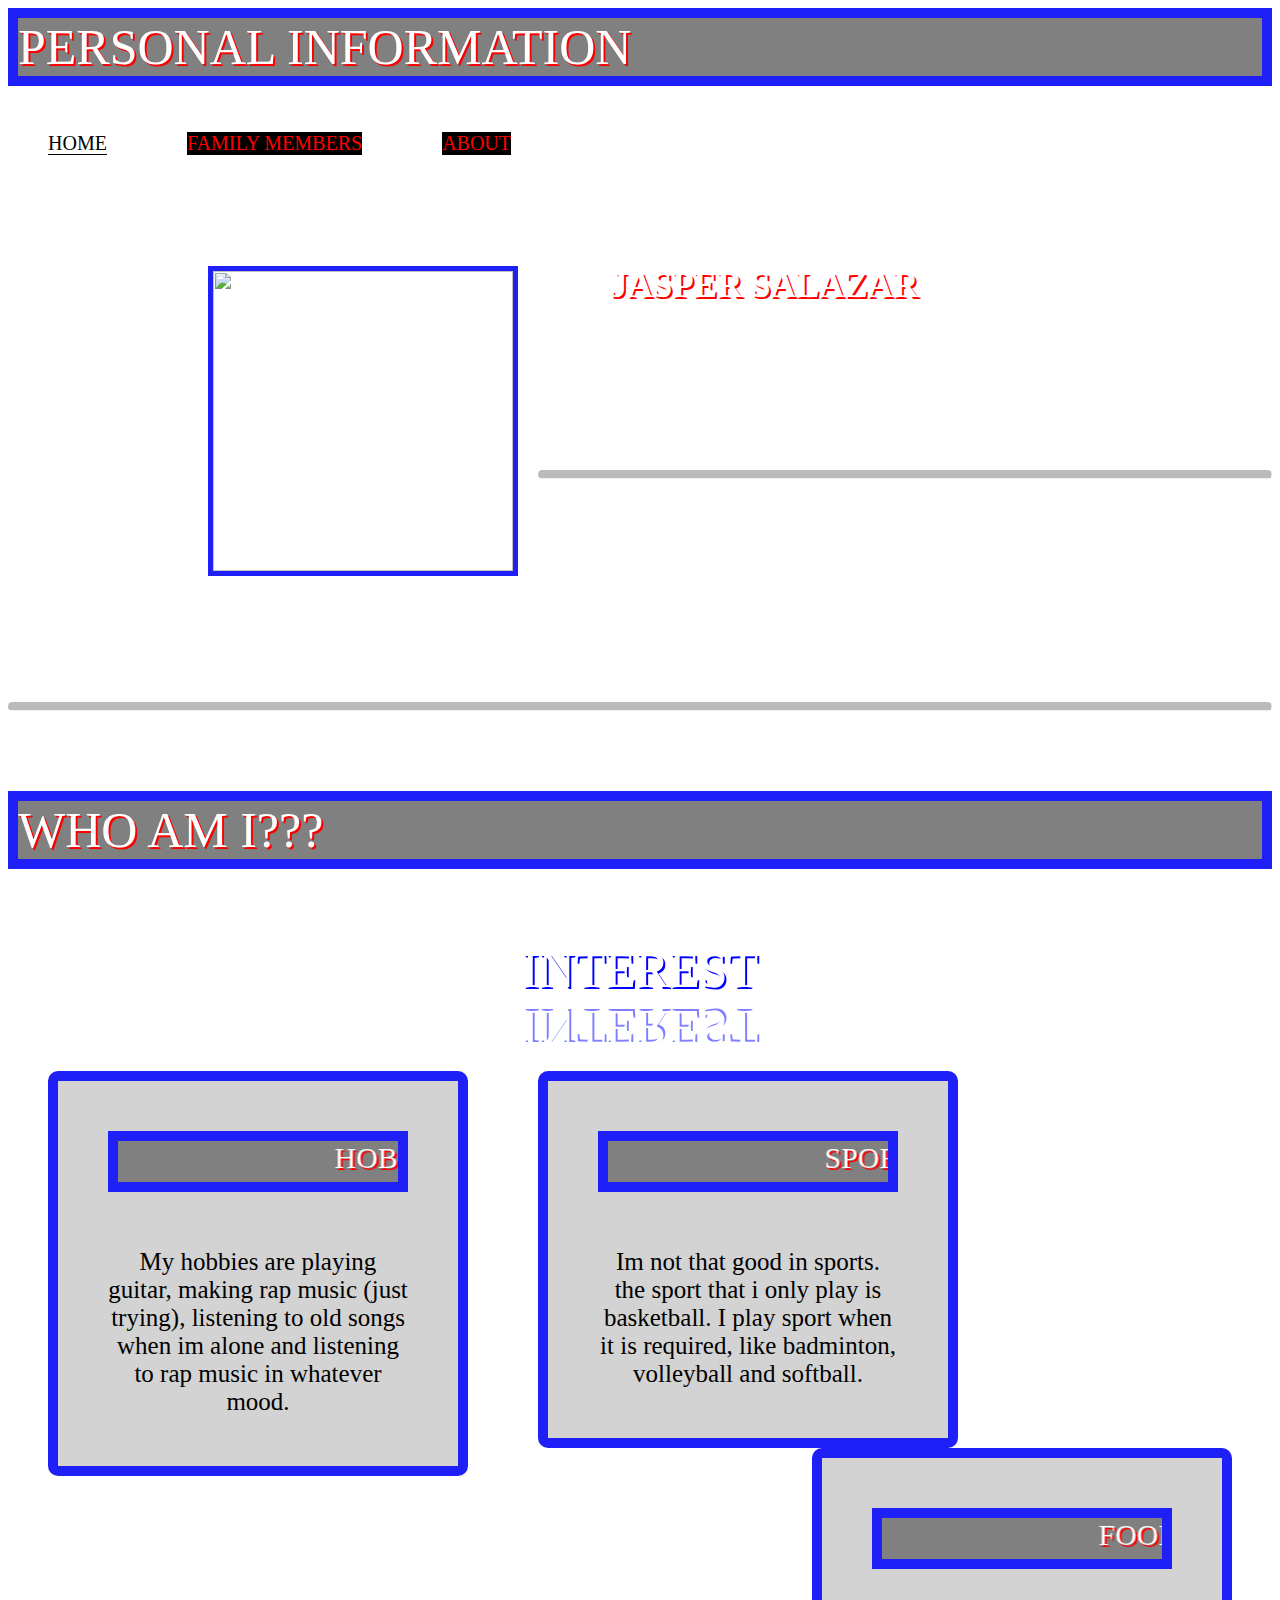
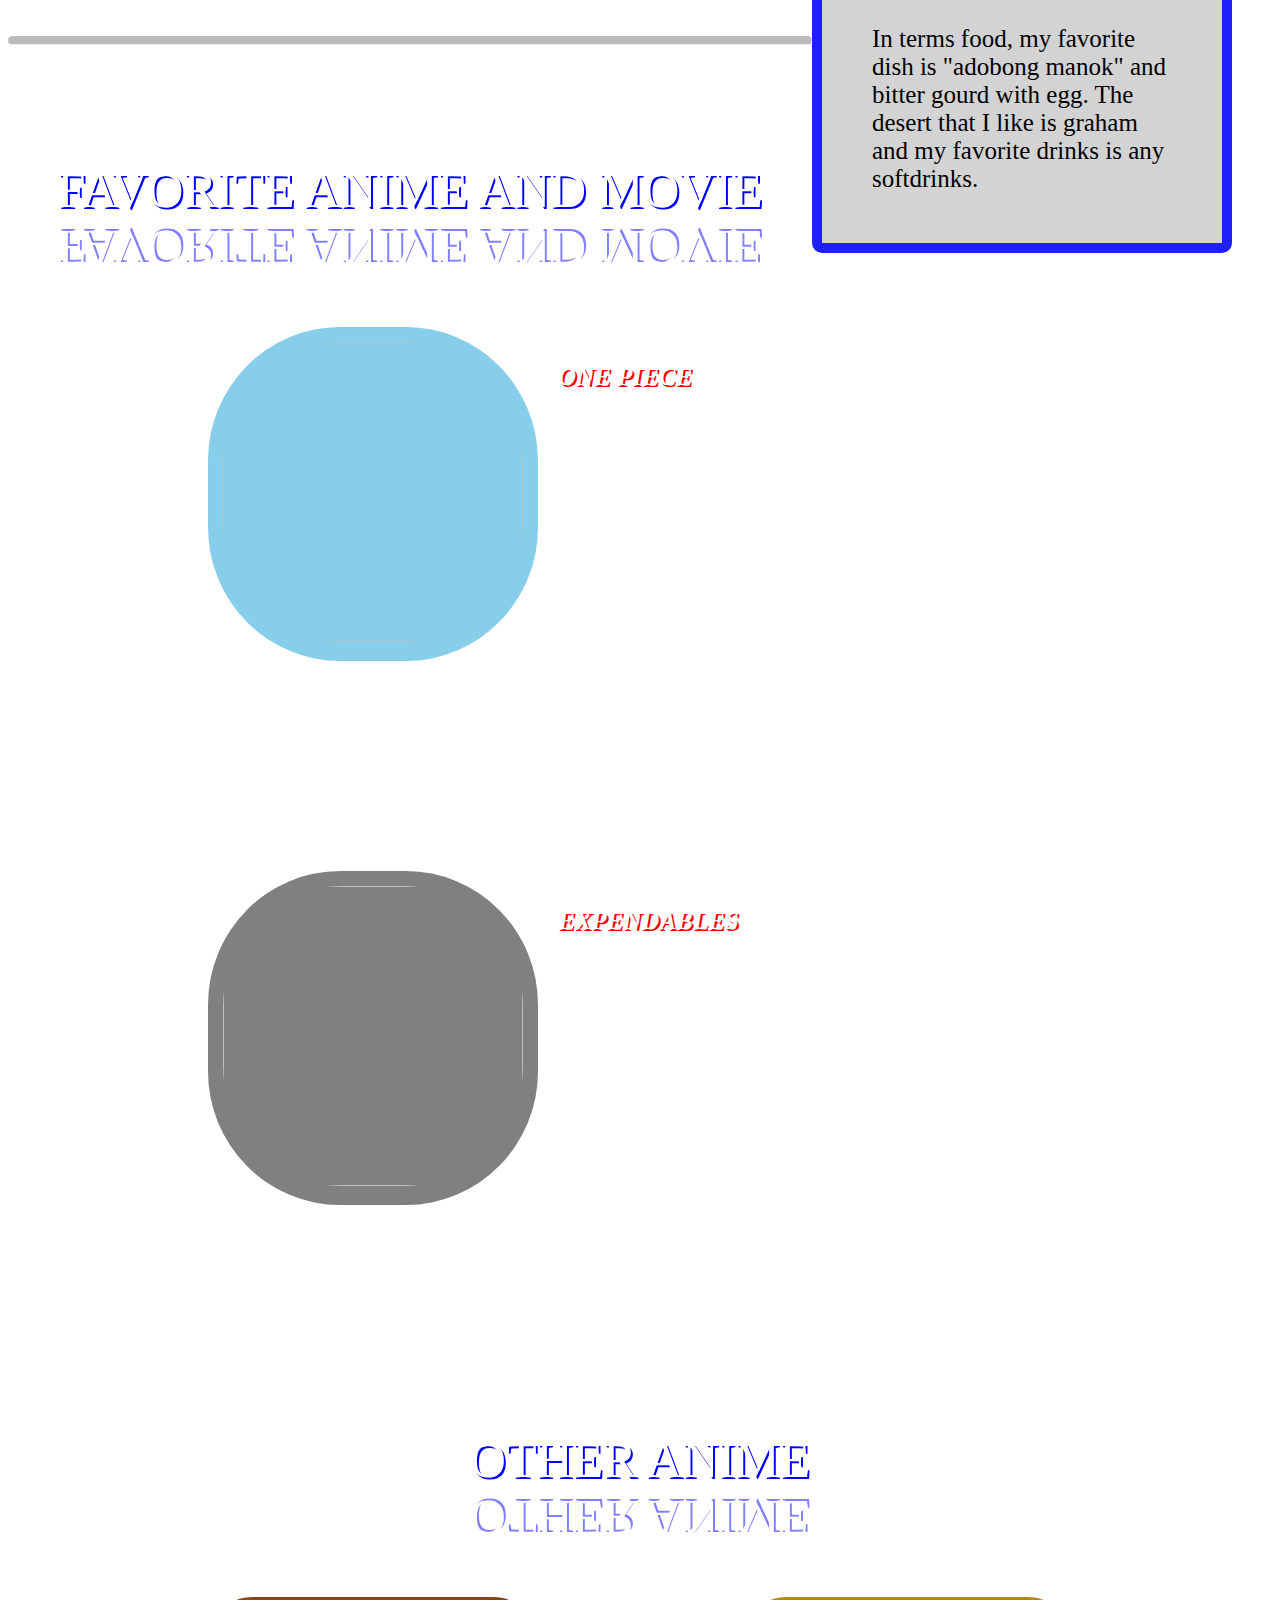
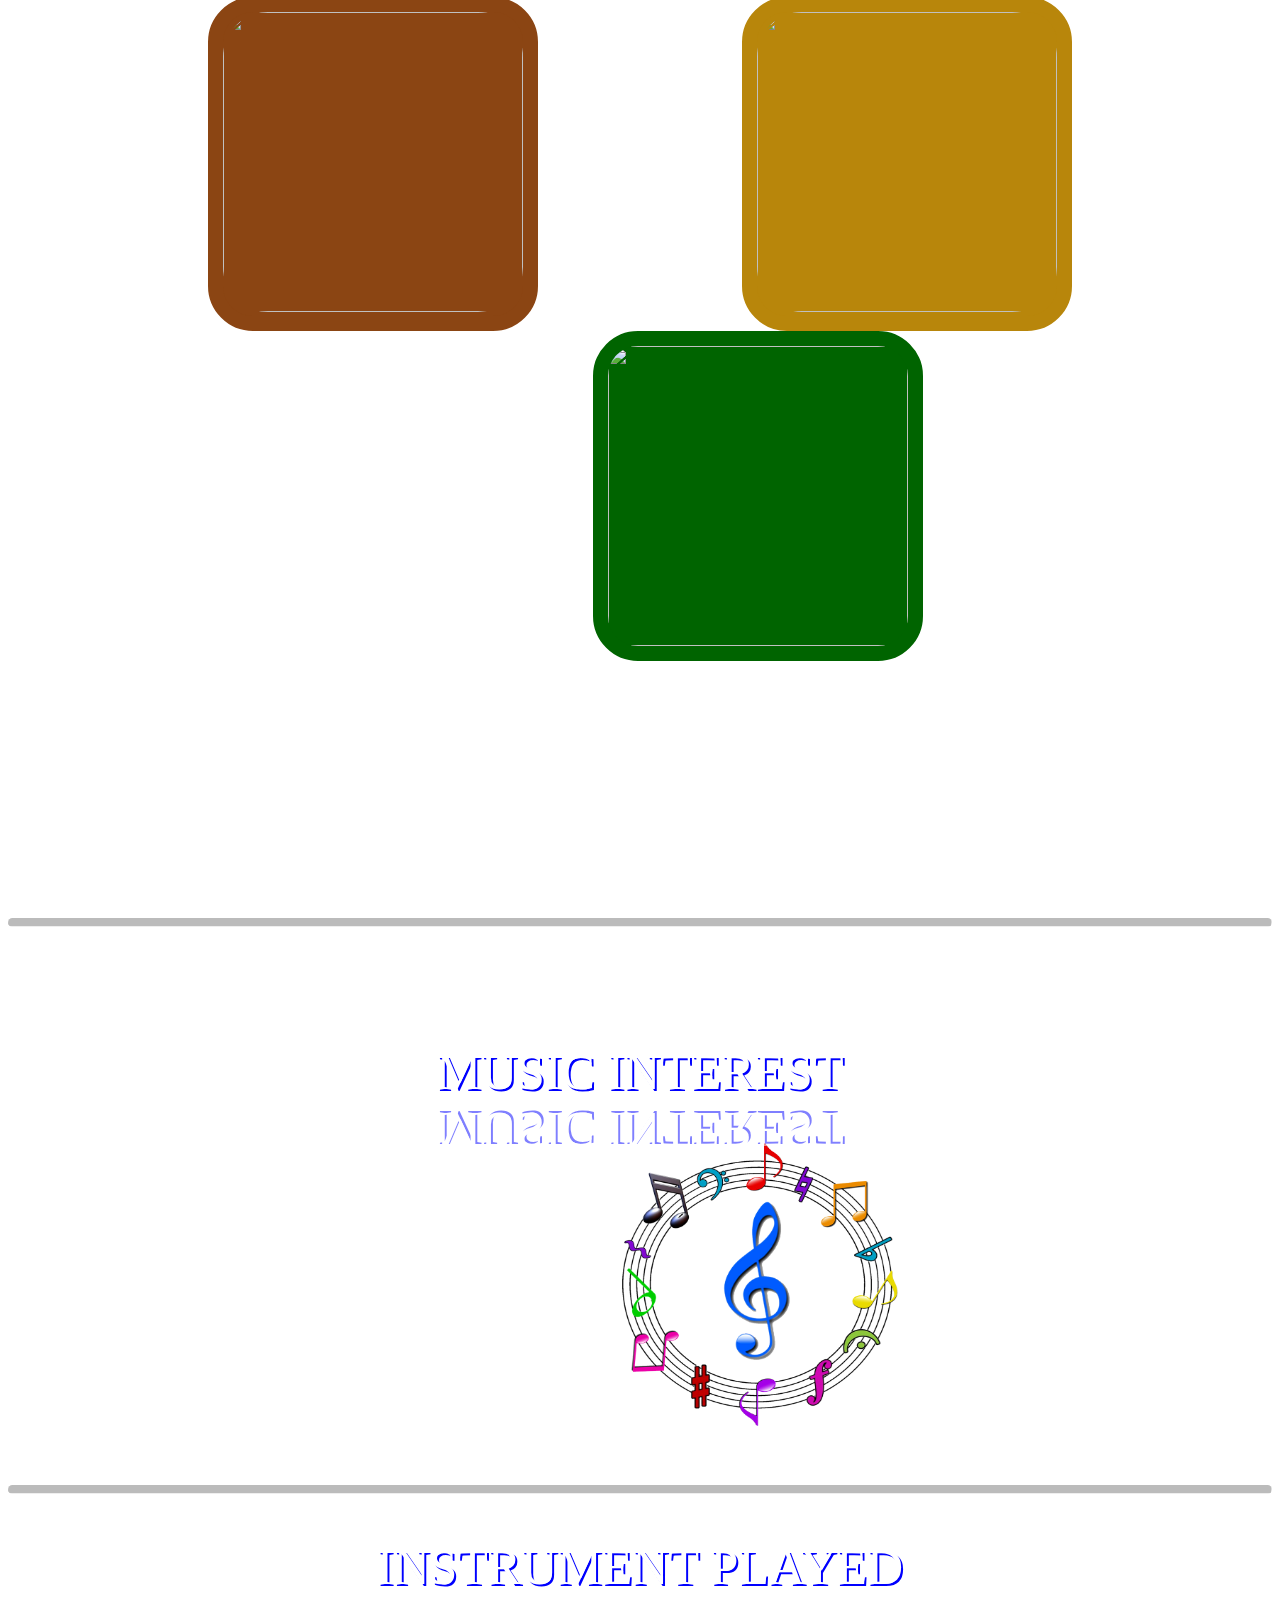
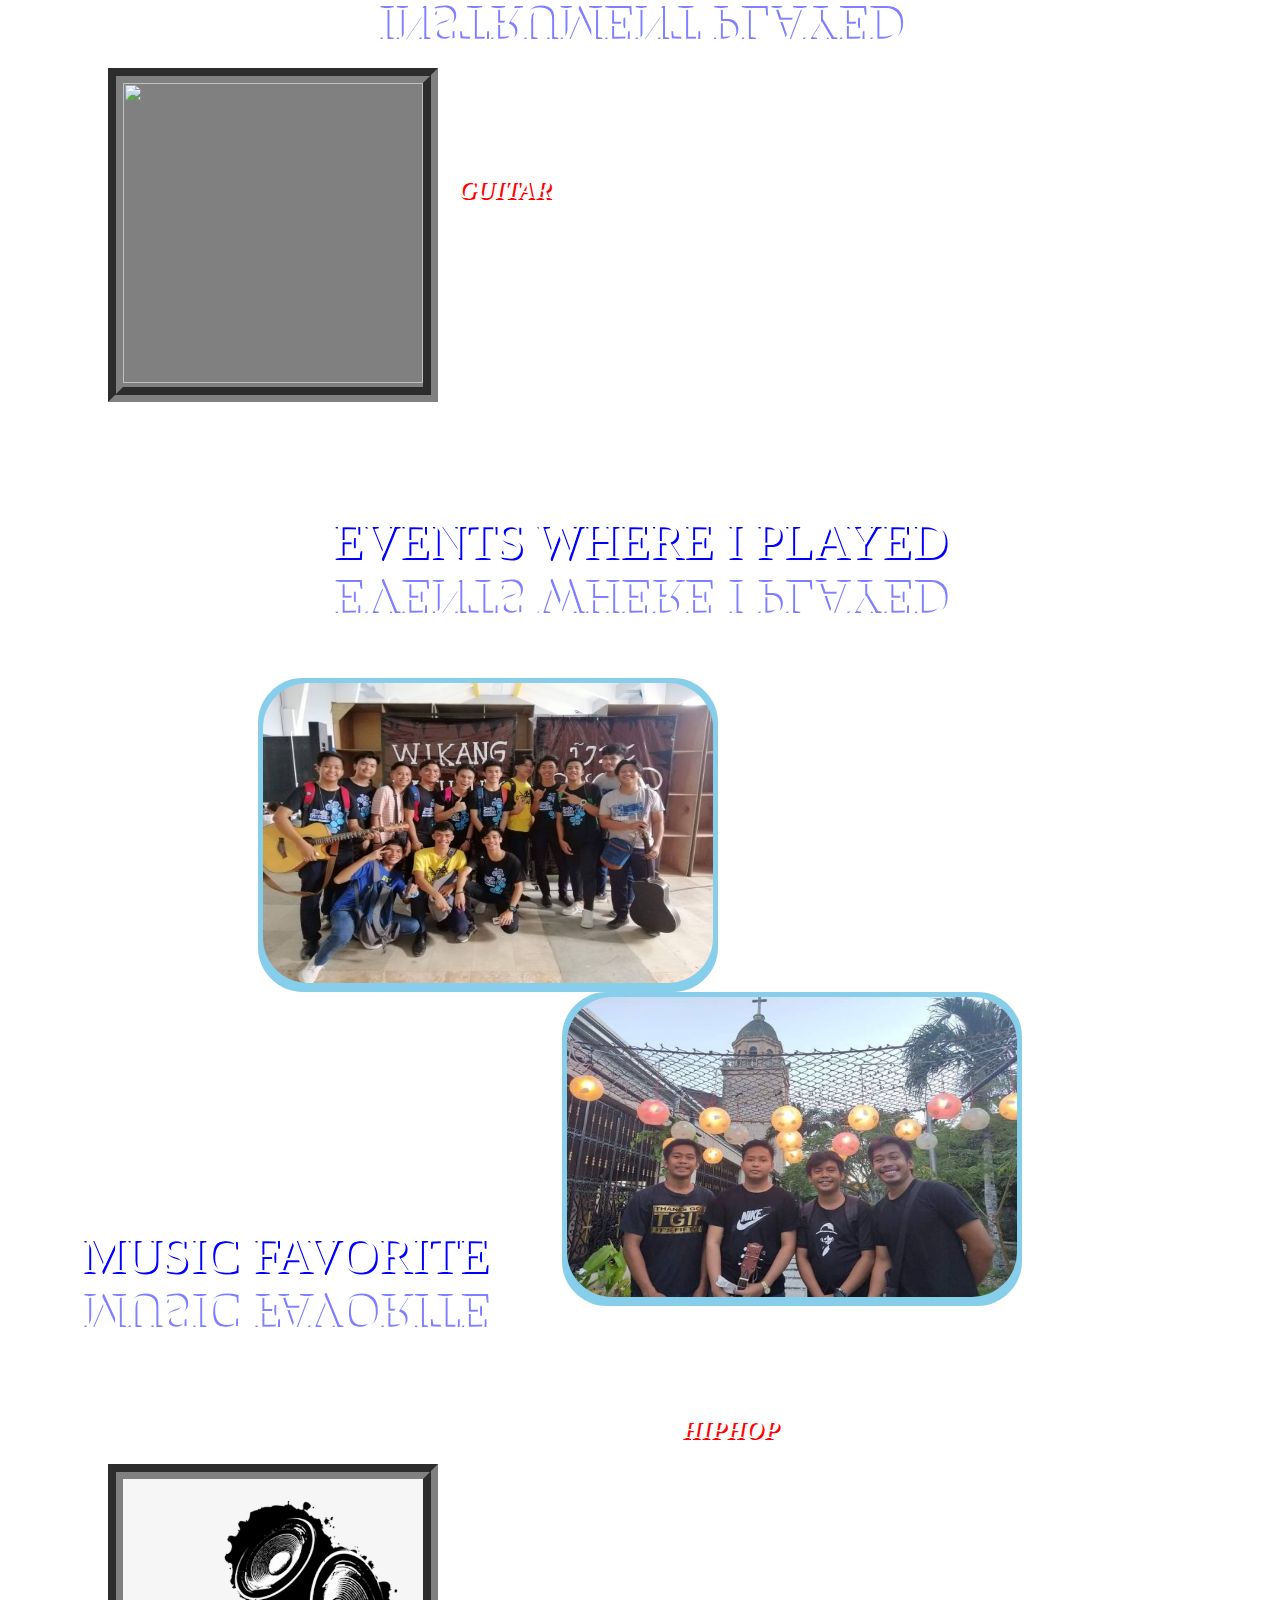
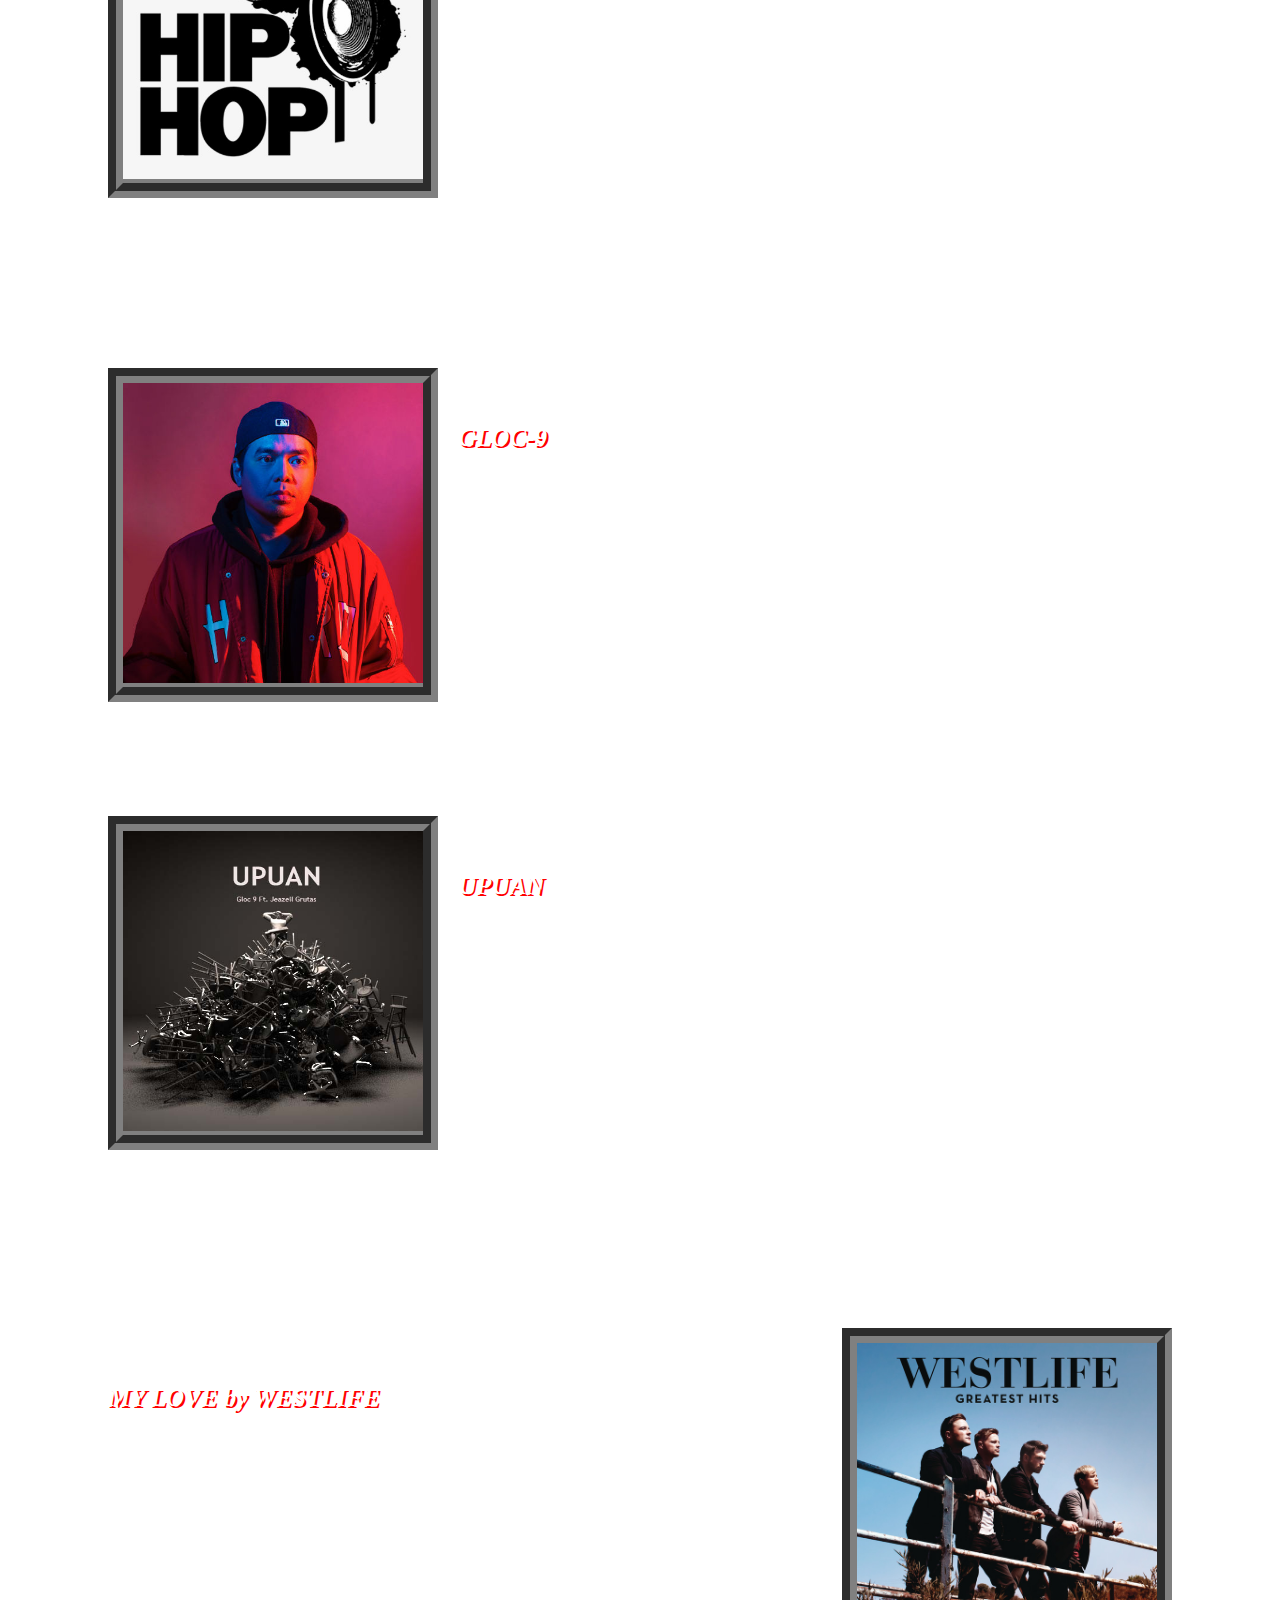
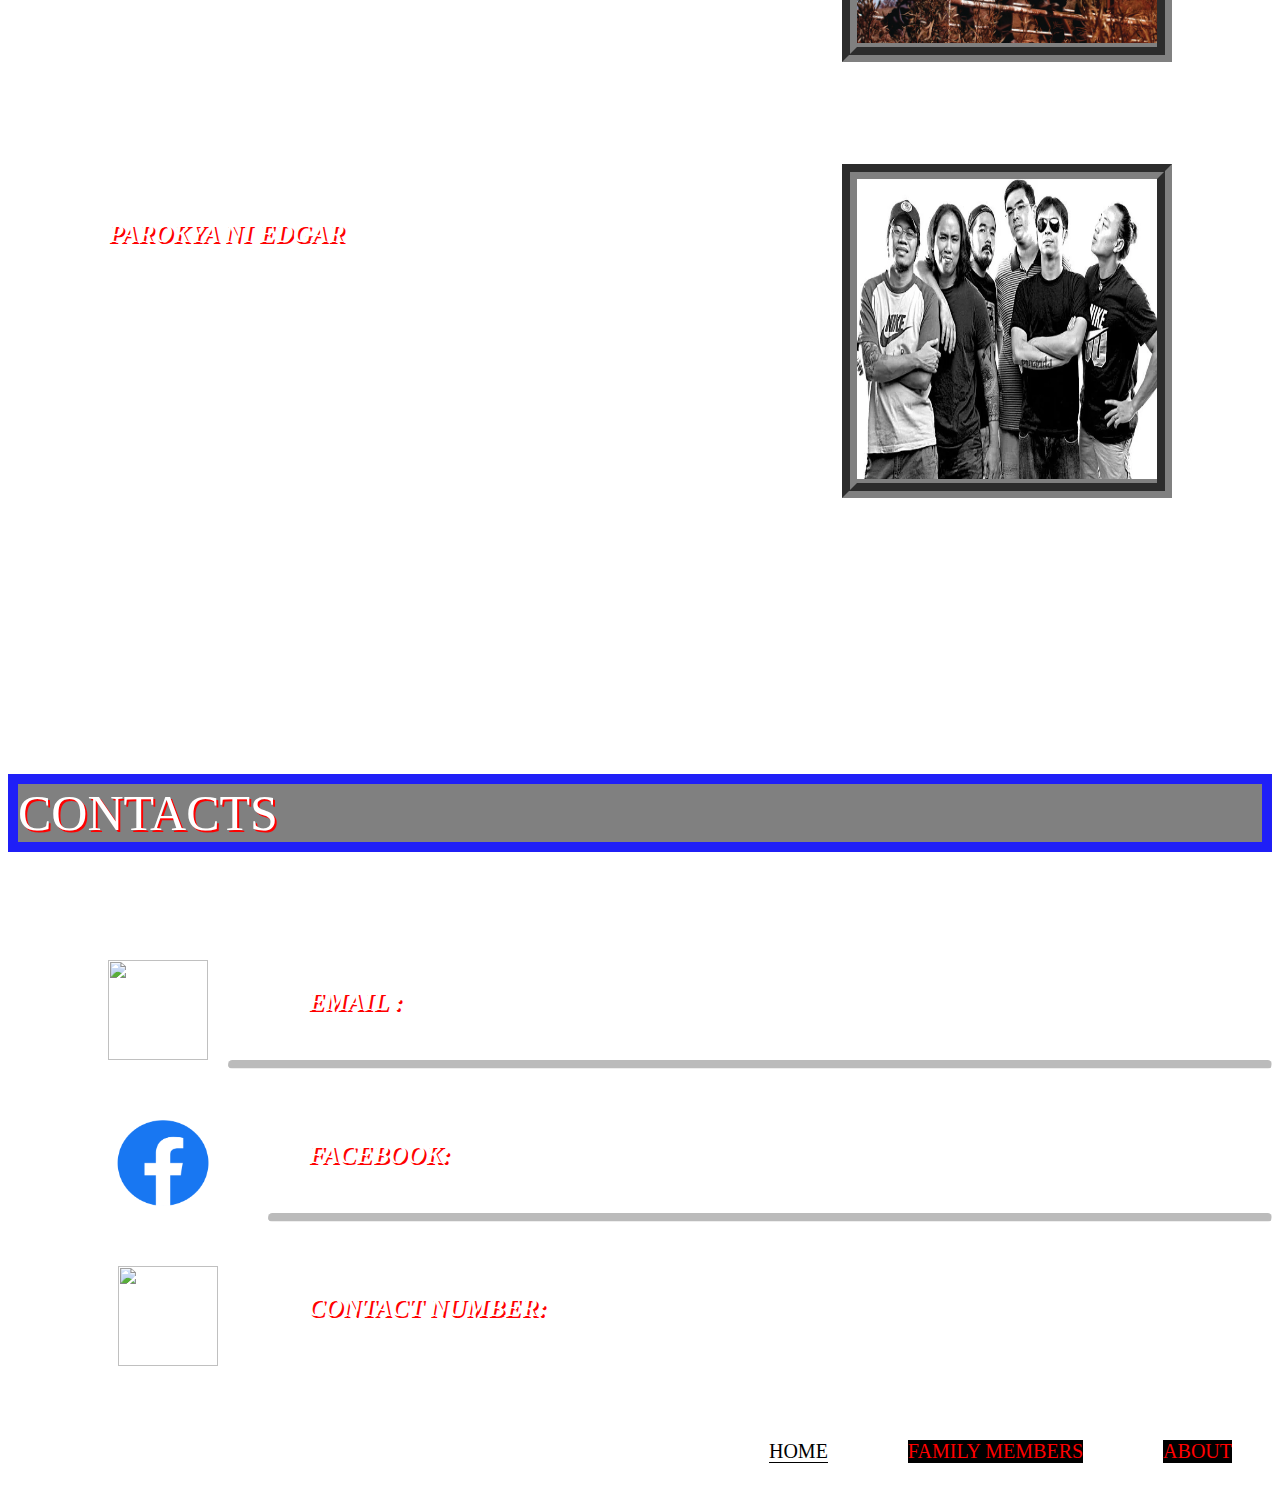
==== index.html @ cc41c336 "Update" ====
<!DOCTYPE html>
<html lang="en">
<head>
    <meta charset="UTF-8">
    <meta http-equiv="X-UA-Compatible" content="IE=edge">
    <meta name="viewport" content="width=device-width, initial-scale=1.0">
    <title>PERSONAL WEBSITE</title>
    <link rel="stylesheet" type="text/css" href="./nav/styles.css"/>
</head>
    <div class = "index">

          <header>PERSONAL INFORMATION</header>
<body>
    <div>

<section>
    <nav>
        <ul>
            <br></br>
               <li><a href="./index.html" style= "background-color:white;
               color: black;">HOME</a></li>
               <li><a href="/JasperSalazar/nav/family.html">FAMILY MEMBERS</a></li>
               <li><a href="/JasperSalazar/nav/about.html">ABOUT</a></li>
           </ul>
           <br></br>
    </nav>
</section>

    </div>
    </div>

<br></br>
<br></br>
<br></br>

    <div>

        <div class = "MainPic">
    
            <img src= "./images/JasperProfile.JPG" class= "center" width="300" height="300">
            <div class = "overlay">
                <div class="text">Hello! I am <b><i>Jasper</i></b>, the developer of this Website.</div>
                </div>
            </div>


            <div class="intro">I am <b style = "text-shadow: 2px 2px red;">JASPER SALAZAR</b>, 20 years old from Maricaban Tingloy Batangas.
                I am currently taking Bachelor of Science in Information Technology major in Business Analytics.</div>

<br></br>

    </div>
    <hr class = "rounded1">
    <div class = "intro2"><p>I graduated elementary at Maricaban Elementary School</p>
        <p>I finish my Secondary Education in Tingloy National High School</p>
        <p>I graduated at STI COLLEGE BATANGAS in my Senior High School Year</p>
        <p>I am now a college student at BATANGAS STATE UNIVERSITY</p></div>


<br></br><br></br>

<hr class = "rounded1">

<br></br>
<br></br>

<div class = "box">
    <div>

        <header>WHO AM I???</header>

  </div>

      <br></br>
      <br></br>

<div class= "header1"><CENTER>INTEREST</CENTER></div>

<br></br>
<br></br>

<div class = "interestbox">
<div class = "thirdbox"><header style = "font-size:30px;"><marquee>HOBBIES</marquee></header><br></br>My hobbies are playing guitar, making rap music (just trying), listening to old songs when im alone and listening to rap music in whatever mood.</div>
    <div class = "overlay1"></div>
</div>

<div class= "firstbox"><HEADER style = "font-size:30px;"><marquee>SPORTS</marquee></HEADER><br></br><center>Im not that good in sports. the sport that i only play is basketball. I play sport when it is required, like badminton, volleyball and softball.</center> </div>

<div class = "secondbox"><HEADER style = "font-size:30px;"><marquee>FOODS</marquee></HEADER><br></br>In terms food, my favorite dish is "adobong manok" and bitter gourd with egg. The desert that I like is graham and my favorite drinks is any softdrinks.</div>
</div>
</div>


<br></br>
<br></br>
<br></br>
<br></br>
<br></br>
<br></br>
<br></br>
<br></br>
<br></br>
<br></br>
<br></br>
<br></br>
<br></br>
<br></br>
<br></br>

<hr class = "rounded1">

<br></br>
<br></br>
<br></br>

<div class = TVMOVIE>
    <div class= "header1"><CENTER>FAVORITE ANIME AND MOVIE</CENTER></div>
    
    <br></br>
    <br></br>
    <br></br>

<div  class = "anime">
    <img src="./images/luffy.JPG" style="width: 300px;
    height:300px; border-radius:40%;">
    <div>
    </div>
</div>
<br></br>
<div class = "anitext"><b style = "text-shadow: 2px 2px red;"><i>ONE PIECE</i></b> One Piece is a Japanese manga series written and illustrated by Eiichiro Oda. It has been serialized in Shueisha's shōnen manga magazine Weekly Shōnen Jump since July 1997, with its individual chapters compiled into 103 tankōbon volumes as of August 2022.The story follows the adventures of Monkey D. Luffy, a boy whose body gained the properties of rubber after unintentionally eating a Devil Fruit. With his pirate crew, the Straw Hat Pirates, Luffy explores the Grand Line in search of the deceased King of the Pirates Gol D. Roger's ultimate treasure known as the "One Piece" in order to become the next King of the Pirates.
</div>
 
    
    <br></br>
    <br></br>
    <br></br>
    <br></br>

<div class = "TVMOVIE2">
    <div  class = "movie">
        <img src="./images/movie1.JPG" style="width: 300px;
        height:300px; border-radius:40%;">
        <div>
        </div>
    </div>
    <br></br>
    <div class = "mov1text"><b style = "text-shadow: 2px 2px red;"><i>EXPENDABLES</i></b> The Expendables is a 2010 American action film written by David Callaham and Sylvester Stallone, and directed by Stallone, who also starred in the lead role. The film co-stars Jason Statham, Jet Li, Dolph Lundgren, Randy Couture, Terry Crews, Steve Austin and Mickey Rourke. The film was released in the United States on August 13, 2010. It is the first installment in The Expendables film series. This was Dolph Lundgren's first theatrically released film since 1995's cyberpunk film Johnny Mnemonic.
    </div>
</div>

</div>

<br></br>
<br></br>
<br></br>
<br></br>
<br></br>
<br></br>

<div class= "header1"><CENTER>OTHER ANIME</CENTER></div>

<br></br>
<br></br>
<br></br>

<div class = "otherAni">
   <div> 
    <div class = "naruto"><img src="./images/naruto.WEBP" style="border-radius: 45px; width: 300px; height:300px"></div>
</div> 

  <div> 
    <div class = "hunter"><img src="./images/hxh.JPG" style="border-radius: 45px; width: 300px; height:300px"></div>
</div>

<div>
    <div class = "ds"><img src="./images/ds.WEBP" style= " border-radius: 45px; border: 15px solid darkgreen;width: 300px; height:300px; background-color: darkgreen;"></div>
</div>

</div>

    <br></br>
    <br></br>

<div>
    <div>
        <div class = "otherAniText">
           This three anime is also some of my favorite animes. Their character is relatable as they pursue their goal and achievement in life through hardwork and perseverance. Those Three anime's  above are Hunter X Hunter, Demon Slayer, and Naruto. 
        </div>
    </div>
</div>

<br></br>
<br></br>
<br></br>

<hr class = "rounded1">

<br></br>
<br></br>
<br></br>

<div class= "header1"><CENTER>MUSIC INTEREST</CENTER></div>

<br></br>

<div class = "music">
   <div> 
    <div class = "musiclogo"><img src="./images/mus1.png" style="width: 300px; height:300px"></div>
</div> 

<br></br>

<hr class = "rounded1">

<br></br>

<div class= "header1"><CENTER>INSTRUMENT PLAYED</CENTER></div>

<br></br>
<br></br>

<div class = "musicinterest">
    <div> 
     <div class = "instru"><img src="./images/gitarako.JPG" style="width: 300px; height:300px"></div>
 </div> 
 
 </div><br></br>
 <br></br>
 <br></br>
 <div class = "instruText"><b style = "text-shadow: 2px 2px red;"><i>GUITAR</i></b> I started playing guitar in my high school year. I always do some guitar practices to improve my skills in playing it. It is also one of my hobbies that I do to relax in my leisure time.<br></div>
</div>
        
 
        <br></br>
        <br></br>
        <br></br>
     <br></br>
     <br></br>
     <br></br>
     <br></br>

     <div class= "header1"><CENTER>EVENTS WHERE I PLAYED</CENTER></div>
     <br></br>
     <br></br>
     <br></br>

<div class = "bandpic">
<div class = "bw">
    <img src = "./images/sti.jpg" style="width: 450px; height: 300px; border-radius: 45px;">
    
</div>


<div class = "band">
    <img src = "./images/j.jpg" style="width: 450px; height: 300px; border-radius: 45px;">
</div>
    
</div>
<br></br>
<br></br>

<div class = "stingloy">
    <div class = "bwText"><P>&nbsp &nbsp &nbsp &nbsp "BUWAN NG WIKA"</P><P>IN STI COLLEGE BATANGAS</P> </div>
    <div class = "bandText"><P>&nbsp &nbsp &nbsp &nbsp "SIMBANG GABI"</P><P>IN TINGLOY BATANGAS</P></div>
    </div>
    <br></br>
         <br></br>
         <br></br>
         <br></br>
         <br></br>
         <br></br>
         <br></br>



 </div>
 
     <br></br>
     <br></br>
     <br></br>
     <br></br>
     <br></br>
     <br></br>
 
     <div class= "header1"><CENTER>MUSIC FAVORITE</CENTER></div>

     <br></br>
     <br></br>
     
     <div class = "genre">
         <div> 
          <div class = "hiphop"><img src="./images/hh.png" style="width: 300px; height:300px"></div>
      </div> 
     
         <div class = "hiphopText">
            
            <br></br>

             <b style = "text-shadow: 2px 2px red;"><i>HIPHOP</i></b> I always listen to this type of genre in music.I like to listen on how the words are played by doing some rhymings. I like hiphop song since Grade 1, by the influence of my brother who used to listen to those kind of genre in music.I also listen to a semi rock band or pop music but hiphop songs is always the best for me.</div>
      
      </div>

      <br></br>
      <br></br>
      <br></br>
      <br></br>
      <br></br>
      <br></br>
      <br></br>

      <div class = "rapper">
        <div> 
         <div class = "idolrapper"><img src="./images/gloc.jpg" style="width: 300px; height:300px"></div>
     </div> 
    
        <div class = "idolrapperText">
           
           <br></br>

            <b style = "text-shadow: 2px 2px red;"><i>GLOC-9</i></b> Gloc-9 is my favorite rapper of all time. His rap focuses on story telling that very interesting for me to hear. His vocabulary word is wide and he used the words uniquely. He is my favorite artist since I became interested in Hiphop and He is always a legend in each of everyone of us.</div>
     
     </div>
      
<br></br>
<br></br>
<br></br>
<br></br>
<br></br>
<br></br>
<br></br>


<div class = "rapperSong">
    <div> 
     <div class = "rapsong"><img src="./images/upuan.jpg" style="width: 300px; height:300px"></div>
 </div> 

    <div class = "rapsongText">
       
       <br></br>

        <b style = "text-shadow: 2px 2px red;"><i>UPUAN</i></b> This song is one of gloc-9 greatest hit song of all time. This song is about Government officials who abuse their power to get money from projects funds. This song tacle the issue on how the corruption affect the people, community and the economy. It is my favorite rap song because it has a deep meaning that is important for us to understand.  </div>
 
 </div>

<br></br>
<br></br>
<br></br>
<br></br>
<br></br>
<br></br>
<br></br>
<br></br>

<div class = "WestlifeSong">
    <div> 
     <div class = "mylove"><img src="./images/westlife.jfif" style="width: 300px; height:300px"></div>
 </div> 

    <div class = "myloveText">
       
       <br></br>

        <b style = "text-shadow: 2px 2px red;"><i>MY LOVE by WESTLIFE</i></b> This is my favorite song, sang by International boyband named "Westlife". </div>
 
 </div>

 <br></br>
<br></br>
<br></br>
<br></br>
<br></br>
<br></br>

<br></br><br></br><br></br>
<div class = "favband">
    <div> 
     <div class = "parokya"><img src="./images/pne.webp" style="width: 300px; height:300px"></div>
 </div> 

    <div class = "parokyaText">
       
       <br></br>

        <b style = "text-shadow: 2px 2px red;"><i>PAROKYA NI EDGAR </i></b> My favorite local band is Parokya ni edgar because their song is meaningful and and a sound that is intresting to listen. They have an amazing vocalist, guitarist, drummer and bassist. They can sing well not only on recordings but also on live concerts.</div>
 
 </div>

 <br></br>
<br></br>
<br></br>
<br></br>
<br></br>
<br></br>
<br></br>
<br></br>
<br></br>
<br></br>
<br></br> 

      <br>
        <div>

            <header>CONTACTS</header>
    
      </div>

      <br></br>
     <br></br>
     <br></br>
    

     <div class = "contact1">
        <div> 
         <div class = "email"><img src="./images/email.WEBP" style="width: 100px; height:100px"></div>
     </div> 
    
        <div class = "emailText">
            <b style = "text-shadow: 2px 2px red;"><br><i>EMAIL :</i></b>jsprslzr74@gmail.com</div>
     
     </div>
<br></br> 
<hr class = "rounded1">
<br></br>

     <div class = "contact2">
        <div> 
         <div class = "facebook"><img src="./images/fb.png" style="width: 170px; height:100px"></div>
     </div> 
    
        <div class = "facebookText">
            <b style = "text-shadow: 2px 2px red;"><br><i>FACEBOOK: </i></b> https://www.facebook.com/jsprslzr05 </div>
     
     </div>

<br></br> 
<hr class = "rounded1">
<br></br>

     <div class = "contact3">
        <div> 
         <div class = "number"><img src="./images/contacts.JPG" style="width: 100px; height:100px"></div>
     </div> 
    
        <div class = "numberText">
            <b style = "text-shadow: 2px 2px red;"><br><i>CONTACT NUMBER: </i></b>09151454605</div>
     
     </div>
     <br></br><br></br>
     
  <div>

<section style = "float:right;">
  <nav>
      <ul>
          <br></br>
             <li><a href="./index.html" style= "background-color:white;
             color: black;">HOME</a></li>
             <li><a href="/JasperSalazar/nav/family.html">FAMILY MEMBERS</a></li>
             <li><a href="/JasperSalazar/nav/about.html">ABOUT</a></li>
         </ul>
         <br></br>
  </nav>
</section>

  </div>




      </div>




</body>
</html>
---- nav/styles.css ----
@charset "UTF-8";


li {
    float: left;
    background-color:black;
    margin:40px;
    margin-top: 10px;
    }
 
a {
    text-decoration: none;
    color:red;
    font-size:20px;

}
  a:hover {
    display: block;
    text-align: center;
    padding: 1px 1px;
    background-color:grey;
    
    }

    
 ul {
    list-style-type: none;
    margin: 0;
    padding: 0;
    }


body {
    background-image:url("/JasperSalazar/images/ok.gif");
}

header {
    font-size:50px;
    color:white;
    background-color: grey;
    margin-top: 0px;
    border:10px solid rgb(31, 31, 247); 
    text-shadow: 2px 2px red;
}

.header1 {
    font-size:50px;
    color:white;
    margin-top: 0px;
    text-shadow: 2px 2px blue;
    -webkit-box-reflect: below 0 linear-gradient(rgba(0,0,0,0.5), rgba(0,0,0,0.5));
}

.MainPic {
    float:left;
    margin-left:200px;
    margin-right: 20px;
    position: relative;
    width: 300px;
    height:300px;
    border: 5px solid rgb(31, 31, 247);
}


/* this where i code to hover the text on image profile */
.overlay {
    display: block;
    margin-left: 0px;
    margin-right: auto;
    margin-top: 0px;
    width: 200px;
    height:200px;
    position:absolute;
    bottom: 300px;
    left: 0;
    right: 0;
    background-color: grey;
    overflow: hidden;
    width: 300px;
    height:0;
    transition: .5s ease;
    border:0px groove grey;
  }

  .MainPic:hover .overlay {
    bottom: 0;
    height: 300px;
}

.text {
    color: white;
    font-size: 20px;
    position: absolute;
    top: 50%;
    left: 50%;
    -webkit-transform: translate(-50%, -50%);
    -ms-transform: translate(-50%, -50%);
    transform: translate(-50%, -50%);
    text-align: center;
}

/* first paragraph */
.intro {
    margin-left: 300px;
    font-size:35px;
    color:white;
}

/* ito yung tungkol dun sa kung san ako nakatapos */
.intro2 {
    margin-left: 500px;
    font-size:15px;
    color:white;
}


/* ito yung ginawa kong linya pang separate nung dalawang div */
hr.rounded1 {
    border-top: 3px solid #bbb;
    border-radius: 5px;
}

/* eto yung may 3 paragraph n naka align sa iisang line lng */

.thirdbox{
    float:left;
    background-color: lightgrey;
    width: 300px;
    border: 10px solid rgb(31, 31, 247);
    padding: 50px;
    margin-left: 40px;
    border-radius: 10px;
    font-size: 25px;
}

.firstbox{
    float:left;
    background-color: lightgrey;
    width: 300px;
    border: 10px solid rgb(31, 31, 247);
    padding: 50px;
    margin-left: 70px;
    border-radius: 10px;
    font-size: 25px;
}

.secondbox{
    float:right;
    background-color: lightgrey;
    width: 300px;
    border: 10px solid rgb(31, 31, 247);
    padding: 50px;
    margin-right:40px;
    border-radius: 10px;
    font-size: 25px;
}




.interestbox{
    text-align:center;
}
/* separator line */
hr.rounded1 {
    border-top: 8px solid #bbb;
    border-radius: 5px;
}


/* Anime And Movies */

.anime {
    float:left;
    margin-left:200px;
    margin-right: 20px;
    position: relative;
    border: 15px solid skyblue;
    background-color:skyblue ;
    border-radius:40%;
    
}
.anitext {
    margin-left: 300px;
    margin-right: 160px;
    font-size:25px;
    color:white;
}

.movie {
    float:left;
    margin-left:200px;
    margin-right: 20px;
    position: relative;
    border: 15px solid grey;
    background-color:grey ;
    border-radius:40%;
}
.mov1text {
    margin-left: 300px;
    margin-right: 40px;
    font-size:25px;
    color:white;
    margin-right: 160px;
}

.hunter {
    float:left;
    margin-left:200px;
    border: 15px solid saddlebrown;
    border-radius: 45px;
    background-color: saddlebrown;
}

.naruto {
    float:right;
    margin-right:200px;
    border: 15px solid darkgoldenrod;
    border-radius: 45px;
    background-color: darkgoldenrod;

}

.ds {
    float:center;
    margin-left:585px;
    border-radius: 45px;

}

.otherAniText {
    font-size: 20px;
    color:white;
    margin-left: 200px;
    margin-right: 200px;
}

.musiclogo{
    margin-left:600px;
}

.instru {
    float:left;
    margin-left:100px;
    margin-right: 20px;
    position: relative;
    border: 15px groove grey;
    background-color: grey ;
}
.instruText {
    margin-left: 300px;
    margin-right: 100px;
    font-size:25px;
    color:white;
}


.bw {
    float:left;
    margin-left: 250px;
    border: 5px solid skyblue;
    border-radius: 45px;
    background-color: skyblue;
}

.bwText {
    color:white;
    font-size: 30px;
    float: left;
    margin-left: 280px;
}

.band {
    float: right;
    margin-right: 250px;
    border: 5px solid skyblue;
    border-radius: 45px;    
    background-color: skyblue;
}

.bandText {
    color:white;
    font-size: 30px;
    float: right;
    margin-right: 310px;
}



/* genre */
.hiphop {
    float:left;
    margin-left:100px;
    margin-right: 20px;
    position: relative;
    border: 15px groove grey;
    background-color:grey ;
}
.hiphopText {
    margin-left: 300px;
    margin-right: 100px;
    font-size:25px;
    color:white;
}

.idolrapper {
    float:left;
    margin-left:100px;
    margin-right: 20px;
    position: relative;
    border: 15px groove grey;
    background-color:grey ;
}
.idolrapperText {
    margin-left: 300px;
    margin-right: 100px;
    font-size:25px;
    color:white;
}

.rapsong {
    float:left;
    margin-left:100px;
    margin-right: 20px;
    position: relative;
    border: 15px groove grey;
    background-color:grey ;
}
.rapsongText {
    margin-left: 300px;
    margin-right: 100px;
    font-size:25px;
    color:white;
}

.mylove {
    float:right;
    margin-left:100px;
    margin-right: 100px;
    position: relative;
    border: 15px groove grey;
    background-color:grey ;
}
.myloveText {
    margin-left: 100px;
    margin-right: 100px;
    font-size:25px;
    color:white;
}

.parokya {
    float:right;
    margin-left:100px;
    margin-right: 100px;
    position: relative;
    border: 15px groove grey;
    background-color:grey ;
}
.parokyaText {
    margin-left: 100px;
    margin-right: 100px;
    font-size:25px;
    color:white;
}



.email {
    float:left;
    margin-left:100px;
    margin-right: 20px;
    position: relative;
}
.emailText {
    margin-left: 300px;
    margin-right: 100px;
    font-size:25px;
    color:white;
}


.facebook {
    float:left;
    margin-left:70px;
    margin-right: 20px;
    position: relative;
}
.facebookText {
    margin-left: 300px;
    margin-right: 100px;
    font-size:25px;
    color:white;
}


.number {
    float:left;
    margin-left:110px;
    margin-right: 20px;
    position: relative;
}
.numberText {
    margin-left: 300px;
    margin-right: 100px;
    font-size:25px;
    color:white;
}

/* FAMILY MEMBERS CSS CODE HERE */


.salazarFam{
    float:left;
    margin-left:450px;
    margin-right: 20px;
    position: relative;
    border:10px solid lightblue;
    background-color: lightblue;
    border-radius: 50%;
}


.overlayfam {
    display: block;
    margin-left: 0px;
    margin-right: auto;
    margin-top: 0px;
    width: 600px;
    height:300px;
    position:absolute;
    bottom: 300px;
    left: 0;
    right: 0;
    background-color: grey;
    overflow: hidden;
    width: 600px;
    height:0;
    transition: .5s ease;
    border:0px groove grey;
    border-radius: 50%;
  }

  .salazarFam:hover .overlayfam {
    bottom: 0;
    height: 405px;
    width:600px;
}

.textFamily {
    color: white;
    font-size: 60px;
    text-shadow: 3px 3px black;
    position: absolute;
    top: 50%;
    left: 50%;
    -webkit-transform: translate(-50%, -50%);
    -ms-transform: translate(-50%, -50%);
    transform: translate(-50%, -50%);
    text-align: center;
}


.tatayrey {
    float:left;
    margin-left:110px;
    margin-right: 20px;
    position: relative;
    border:10px solid blue;
    background-color: blue;
    border-radius: 15px;
}
.tatayreyText {
    margin-left: 450px;
    margin-right: 100px;
    font-size:25px;
    color:black;
    border:5px groove blue;
    background-color:rgb(166, 166, 255);
    padding: 10px;
    border-radius: 35px;
}




/* this where i code to hover the text on image profile */
.overlaytatay {
    display: block;
    margin-left: 0px;
    margin-right: auto;
    margin-top: 0px;
    width: 300px;
    height:300px;
    position:absolute;
    bottom: 300px;
    left: 0;
    right: 0;
    background-color: rgb(166, 166, 255);
    overflow: hidden;
    width: 300px;
    height:0;
    transition: .5s ease;
    border:0px groove rgb(166, 166, 255);
    border-radius: 15px;
  }

  .tatayrey:hover .overlaytatay {
    bottom: 0;
    height: 305px;
}

.texttatay {
    color: white;
    font-size: 40px;
    position: absolute;
    top: 50%;
    left: 50%;
    -webkit-transform: translate(-50%, -50%);
    -ms-transform: translate(-50%, -50%);
    transform: translate(-50%, -50%);
    text-align: center;
}

.p1 {
    color:white;
    font-size: 50px;
}

.inaynoneth {
    float:right;
    margin-left:20px;
    margin-right: 110px;
    position: relative;
    border:10px solid blue;
    background-color: blue;
    border-radius: 15px;
}
.inaynonethText {
    margin-left: 100px;
    margin-right: 450px;
    font-size:25px;
    color:black;
    border:5px groove blue;
    background-color:rgb(166, 166, 255);
    padding: 10px;
    border-radius: 35px;
}

.overlayinay {
    display: block;
    margin-left: 0px;
    margin-right: auto;
    margin-top: 0px;
    width: 300px;
    height:300px;
    position:absolute;
    bottom: 300px;
    left: 0;
    right: 0;
    background-color: rgb(166, 166, 255);
    overflow: hidden;
    width: 300px;
    height:0;
    transition: .5s ease;
    border:0px groove rgb(166, 166, 255);
    border-radius: 15px;
  }

  .inaynoneth:hover .overlayinay {
    bottom: 0;
    height: 305px;
}

.textinay {
    color: white;
    font-size: 40px;
    position: absolute;
    top: 50%;
    left: 50%;
    -webkit-transform: translate(-50%, -50%);
    -ms-transform: translate(-50%, -50%);
    transform: translate(-50%, -50%);
    text-align: center;
}

.kuaison {
    float:left;
    margin-left:110px;
    margin-right: 20px;
    position: relative;
    border:10px solid skyblue;
    background-color: skyblue;
    border-radius: 15px;
}
.kuaisonText {
    margin-left: 450px;
    margin-right: 100px;
    font-size:25px;
    color:black;
    border:5px solid grey;
    background-color:skyblue;
    padding: 10px;
    border-radius: 35px;
}

.overlaykuaison {
    display: block;
    margin-left: 0px;
    margin-right: auto;
    margin-top: 0px;
    width: 300px;
    height:300px;
    position:absolute;
    bottom: 300px;
    left: 0;
    right: 0;
    background-color: grey;
    overflow: hidden;
    width: 300px;
    height:0;
    transition: .5s ease;
    border:0px groove grey;
    border-radius: 15px;
  }

  .kuaison:hover .overlaykuaison {
    bottom: 0;
    height: 305px;
}

.textkuaison {
    color: white;
    font-size: 40px;
    position: absolute;
    top: 50%;
    left: 50%;
    -webkit-transform: translate(-50%, -50%);
    -ms-transform: translate(-50%, -50%);
    transform: translate(-50%, -50%);
    text-align: center;
}


.atelinlen {
    float:right;
    margin-left:20px;
    margin-right: 110px;
    position: relative;
    border:10px solid skyblue;
    background-color: skyblue;
    border-radius: 15px;
}
.atelinlenText {
    margin-left: 100px;
    margin-right: 450px;
    font-size:25px;
    color:black;
    border:5px solid gray;
    background-color:skyblue;
    padding: 10px;
    border-radius: 35px;
}

.overlayatelinlen {
    display: block;
    margin-left: 0px;
    margin-right: auto;
    margin-top: 0px;
    width: 300px;
    height:300px;
    position:absolute;
    bottom: 300px;
    left: 0;
    right: 0;
    background-color: grey;
    overflow: hidden;
    width: 300px;
    height:0;
    transition: .5s ease;
    border:0px groove grey;
    border-radius: 15px;
  }

  .atelinlen:hover .overlayatelinlen {
    bottom: 0;
    height: 305px;
}

.textatelinlen {
    color: white;
    font-size: 40px;
    position: absolute;
    top: 50%;
    left: 50%;
    -webkit-transform: translate(-50%, -50%);
    -ms-transform: translate(-50%, -50%);
    transform: translate(-50%, -50%);
    text-align: center;
}

.kuaimbel{
    float:left;
    margin-left:110px;
    margin-right: 20px;
    position: relative;
    border:10px solid skyblue;
    background-color: skyblue;
    border-radius: 15px;
}
.kuaimbelText {
    margin-left: 450px;
    margin-right: 100px;
    font-size:25px;
    color:black;
    border:5px solid grey;
    background-color:skyblue;
    padding: 10px;
    border-radius: 35px;
}

.overlaykuaimbel {
    display: block;
    margin-left: 0px;
    margin-right: auto;
    margin-top: 0px;
    width: 300px;
    height:300px;
    position:absolute;
    bottom: 300px;
    left: 0;
    right: 0;
    background-color: grey;
    overflow: hidden;
    width: 300px;
    height:0;
    transition: .5s ease;
    border:0px groove grey;
    border-radius: 15px;
  }

  .kuaimbel:hover .overlaykuaimbel {
    bottom: 0;
    height: 305px;
}

.textkuaimbel {
    color: white;
    font-size: 40px;
    position: absolute;
    top: 50%;
    left: 50%;
    -webkit-transform: translate(-50%, -50%);
    -ms-transform: translate(-50%, -50%);
    transform: translate(-50%, -50%);
    text-align: center;
}

.kuadarnel {
    float:right;
    margin-left:20px;
    margin-right: 110px;
    position: relative;
    border:10px solid skyblue;
    background-color: skyblue;
    border-radius: 15px;
}
.kuadarnelText {
    margin-left: 100px;
    margin-right: 450px;
    font-size:25px;
    color:black;
    border:5px solid grey;
    background-color:skyblue;
    padding: 10px;
    border-radius: 35px;
}

.overlaykuadarnel {
    display: block;
    margin-left: 0px;
    margin-right: auto;
    margin-top: 0px;
    width: 300px;
    height:300px;
    position:absolute;
    bottom: 300px;
    left: 0;
    right: 0;
    background-color: grey;
    overflow: hidden;
    width: 300px;
    height:0;
    transition: .5s ease;
    border:0px groove grey;
    border-radius: 15px;
  }

  .kuadarnel:hover .overlaykuadarnel {
    bottom: 0;
    height: 305px;
}

.textkuadarnel {
    color: white;
    font-size: 40px;
    position: absolute;
    top: 50%;
    left: 50%;
    -webkit-transform: translate(-50%, -50%);
    -ms-transform: translate(-50%, -50%);
    transform: translate(-50%, -50%);
    text-align: center;
}

.kuaderick{
    float:left;
    margin-left:110px;
    margin-right: 20px;
    position: relative;
    border:10px solid skyblue;
    background-color: skyblue;
    border-radius: 15px;
}
.kuaderickText {
    margin-left: 450px;
    margin-right: 100px;
    font-size:25px;
    color:black;
    border:5px solid gray;
    background-color:skyblue;
    padding: 10px;
    border-radius: 35px;
}

.overlaykuaderick {
    display: block;
    margin-left: 0px;
    margin-right: auto;
    margin-top: 0px;
    width: 300px;
    height:300px;
    position:absolute;
    bottom: 300px;
    left: 0;
    right: 0;
    background-color: grey;
    overflow: hidden;
    width: 300px;
    height:0;
    transition: .5s ease;
    border:0px groove grey;
    border-radius: 15px;
  }

  .kuaderick:hover .overlaykuaderick {
    bottom: 0;
    height: 305px;
}

.textkuaderick {
    color: white;
    font-size: 40px;
    position: absolute;
    top: 50%;
    left: 50%;
    -webkit-transform: translate(-50%, -50%);
    -ms-transform: translate(-50%, -50%);
    transform: translate(-50%, -50%);
    text-align: center;
}


.ateshai {
    float:right;
    margin-left:20px;
    margin-right: 110px;
    position: relative;
    border:10px solid skyblue;
    background-color: skyblue;
    border-radius: 15px;
}
.ateshaiText {
    margin-left: 100px;
    margin-right: 450px;
    font-size:25px;
    color:black;
    border:5px solid grey;
    background-color:skyblue;
    padding: 10px;
    border-radius: 35px;
}

.overlayateshai {
    display: block;
    margin-left: 0px;
    margin-right: auto;
    margin-top: 0px;
    width: 300px;
    height:300px;
    position:absolute;
    bottom: 300px;
    left: 0;
    right: 0;
    background-color: grey;
    overflow: hidden;
    width: 300px;
    height:0;
    transition: .5s ease;
    border:0px groove grey;
    border-radius: 15px;
  }

  .ateshai:hover .overlayateshai {
    bottom: 0;
    height: 305px;
}

.textateshai {
    color: white;
    font-size: 40px;
    position: absolute;
    top: 50%;
    left: 50%;
    -webkit-transform: translate(-50%, -50%);
    -ms-transform: translate(-50%, -50%);
    transform: translate(-50%, -50%);
    text-align: center;
}


.ateshenna{
    float:left;
    margin-left:110px;
    margin-right: 20px;
    position: relative;
    border:10px solid skyblue;
    background-color:skyblue;
    border-radius: 15px;
}
.ateshennaText {
    margin-left: 450px;
    margin-right: 100px;
    font-size:25px;
    color:black;
    border:5px solid gray;
    background-color:skyblue;
    padding: 10px;
    border-radius: 35px;
}

.overlayateshenna {
    display: block;
    margin-left: 0px;
    margin-right: auto;
    margin-top: 0px;
    width: 300px;
    height:300px;
    position:absolute;
    bottom: 300px;
    left: 0;
    right: 0;
    background-color: grey;
    overflow: hidden;
    width: 300px;
    height:0;
    transition: .5s ease;
    border:0px groove grey;
    border-radius: 15px;
  }

  .ateshenna:hover .overlayateshenna {
    bottom: 0;
    height: 305px;
}

.textateshenna {
    color: white;
    font-size: 40px;
    position: absolute;
    top: 50%;
    left: 50%;
    -webkit-transform: translate(-50%, -50%);
    -ms-transform: translate(-50%, -50%);
    transform: translate(-50%, -50%);
    text-align: center;
}

.tutoy {
    float:right;
    margin-left:20px;
    margin-right: 110px;
    position: relative;
    border:10px solid skyblue;
    background-color: skyblue;
    border-radius: 15px;
}
.tutoyText {
    margin-left: 100px;
    margin-right: 450px;
    font-size:25px;
    color:black;
    border:5px solid grey;
    background-color:skyblue;
    padding: 10px;
    border-radius: 35px;
}

.overlaytutoy {
    display: block;
    margin-left: 0px;
    margin-right: auto;
    margin-top: 0px;
    width: 300px;
    height:300px;
    position:absolute;
    bottom: 300px;
    left: 0;
    right: 0;
    background-color: grey;
    overflow: hidden;
    width: 300px;
    height:0;
    transition: .5s ease;
    border:0px groove grey;
    border-radius: 15px;
  }

  .tutoy:hover .overlaytutoy {
    bottom: 0;
    height: 305px;
}

.texttutoy {
    color: white;
    font-size: 40px;
    position: absolute;
    top: 50%;
    left: 50%;
    -webkit-transform: translate(-50%, -50%);
    -ms-transform: translate(-50%, -50%);
    transform: translate(-50%, -50%);
    text-align: center;
}


.bunso{
    float:left;
    margin-left:110px;
    margin-right: 20px;
    position: relative;
    border:10px solid skyblue;
    background-color: skyblue;
    border-radius: 15px;
}

.bunsoText {
    margin-left: 450px;
    margin-right: 100px;
    font-size:25px;
    color:black;
    border:5px solid gray;
    background-color:skyblue;
    padding: 10px;
    border-radius: 35px;
}

.overlaybunso {
    display: block;
    margin-left: 0px;
    margin-right: auto;
    margin-top: 0px;
    width: 300px;
    height:300px;
    position:absolute;
    bottom: 300px;
    left: 0;
    right: 0;
    background-color: grey;
    overflow: hidden;
    width: 300px;
    height:0;
    transition: .5s ease;
    border:0px groove grey;
    border-radius: 15px;
  }

  .bunso:hover .overlaybunso {
    bottom: 0;
    height: 305px;
}

.textbunso {
    color: white;
    font-size: 40px;
    position: absolute;
    top: 50%;
    left: 50%;
    -webkit-transform: translate(-50%, -50%);
    -ms-transform: translate(-50%, -50%);
    transform: translate(-50%, -50%);
    text-align: center;
}

/* about code is here */

.about1 {
    color:white;
    font-size: 20px;
    text-align: center;
    margin-left: 300px;
    margin-right: 300px;
}

.about2 {
    color:white;
    font-size: 20px;
    text-align: center;
    margin-left: 300px;
    margin-right: 300px;
}
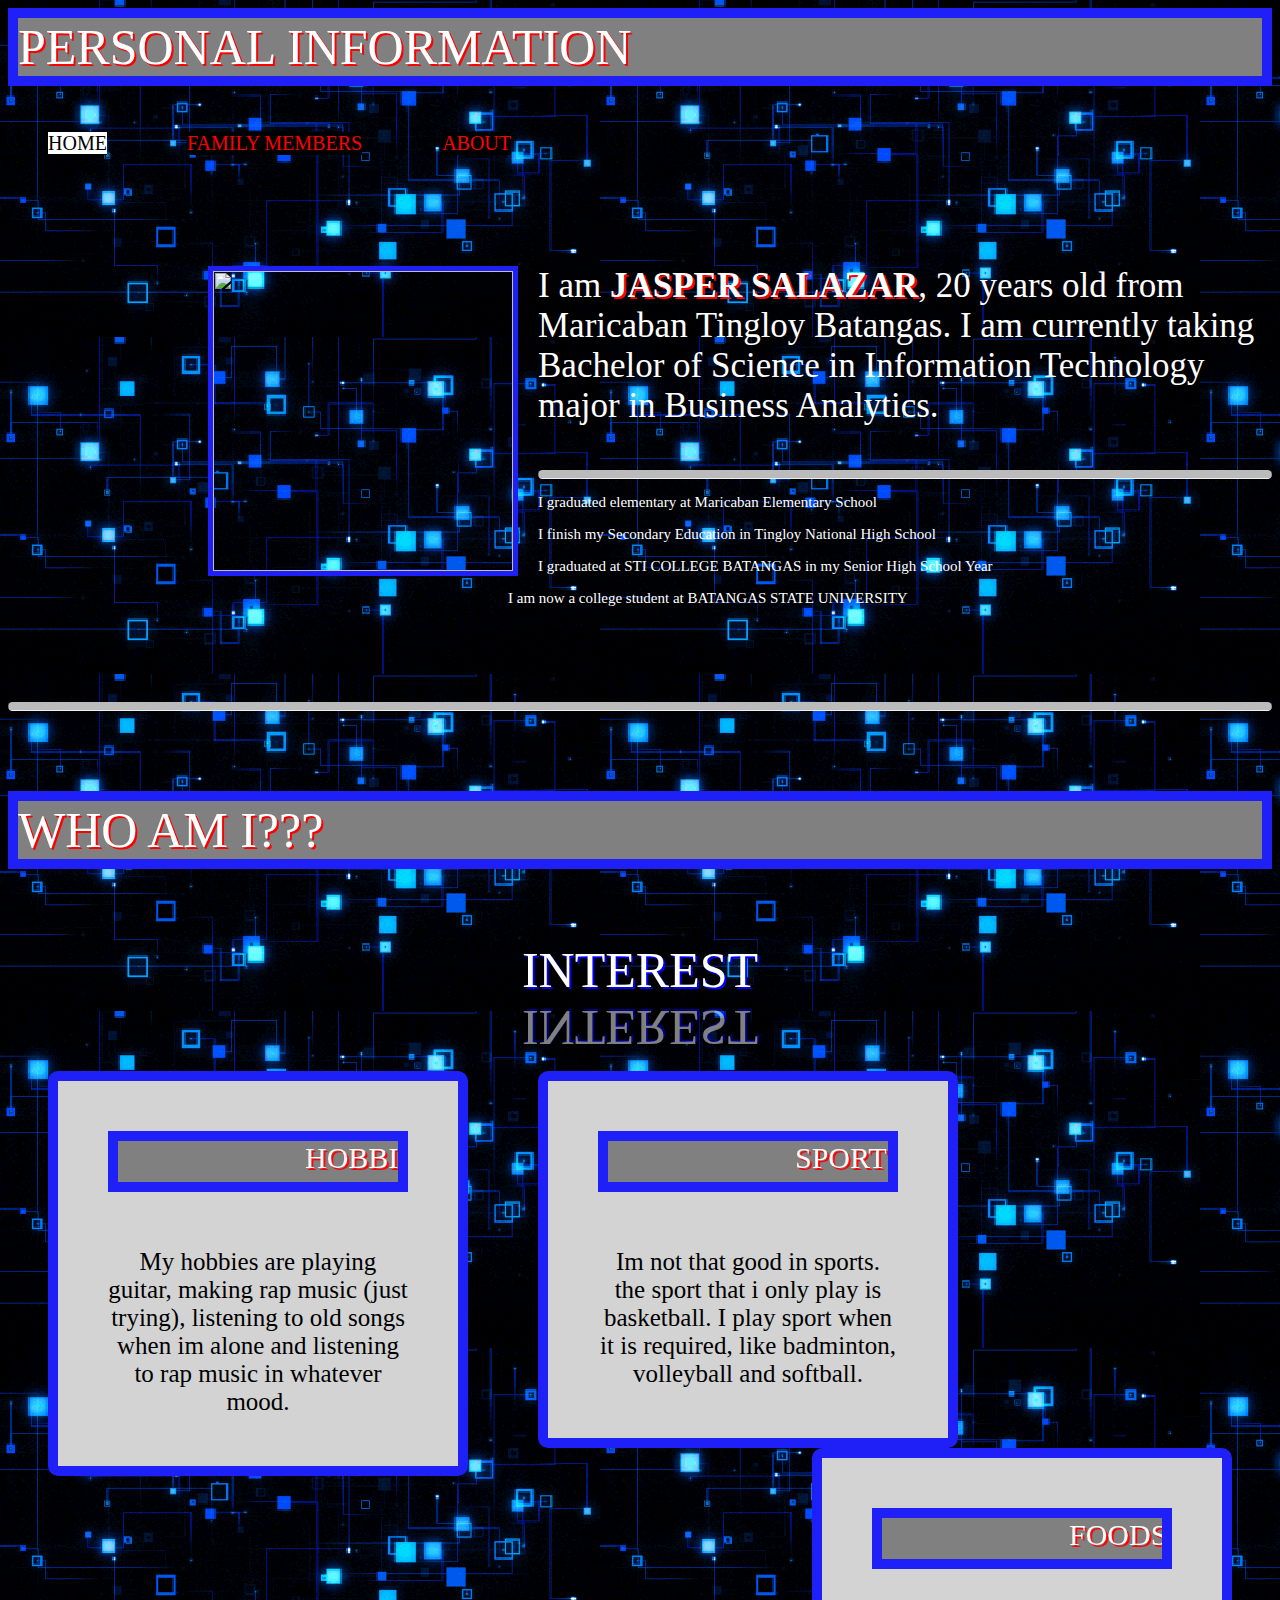
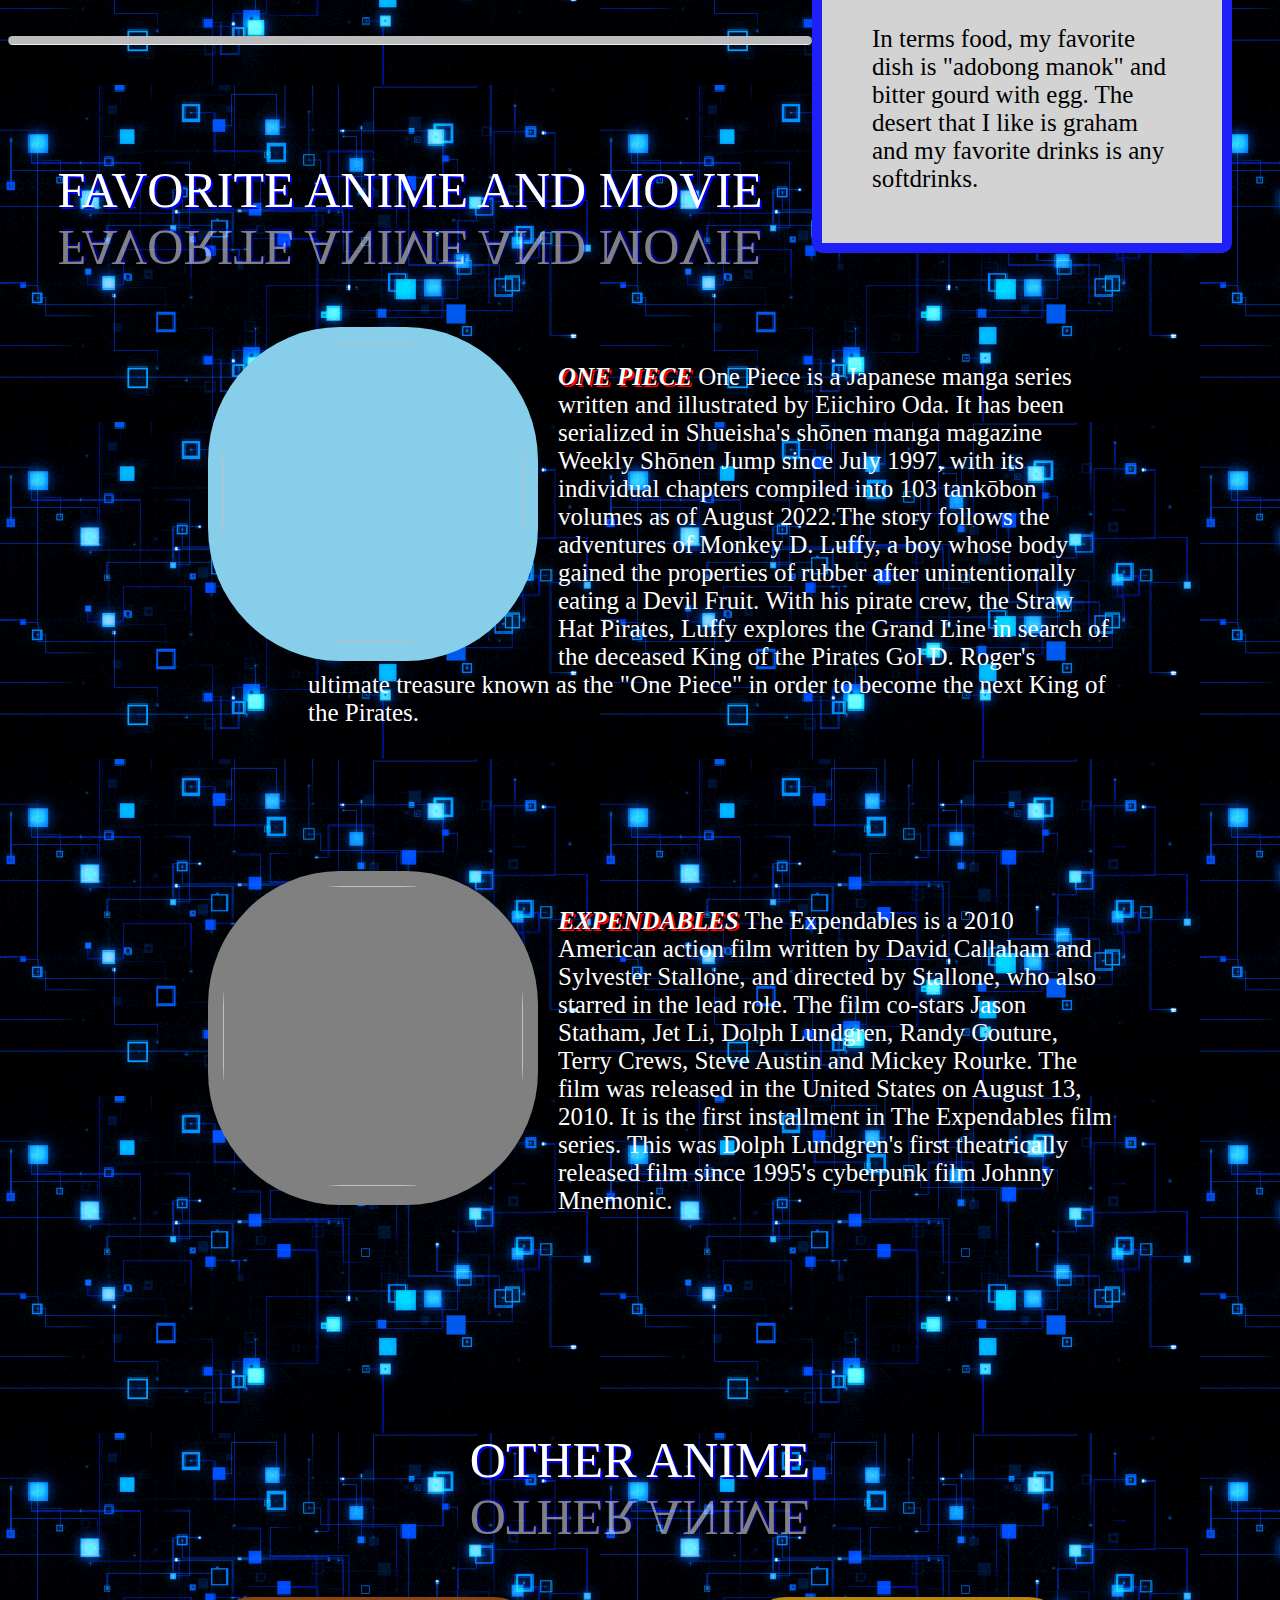
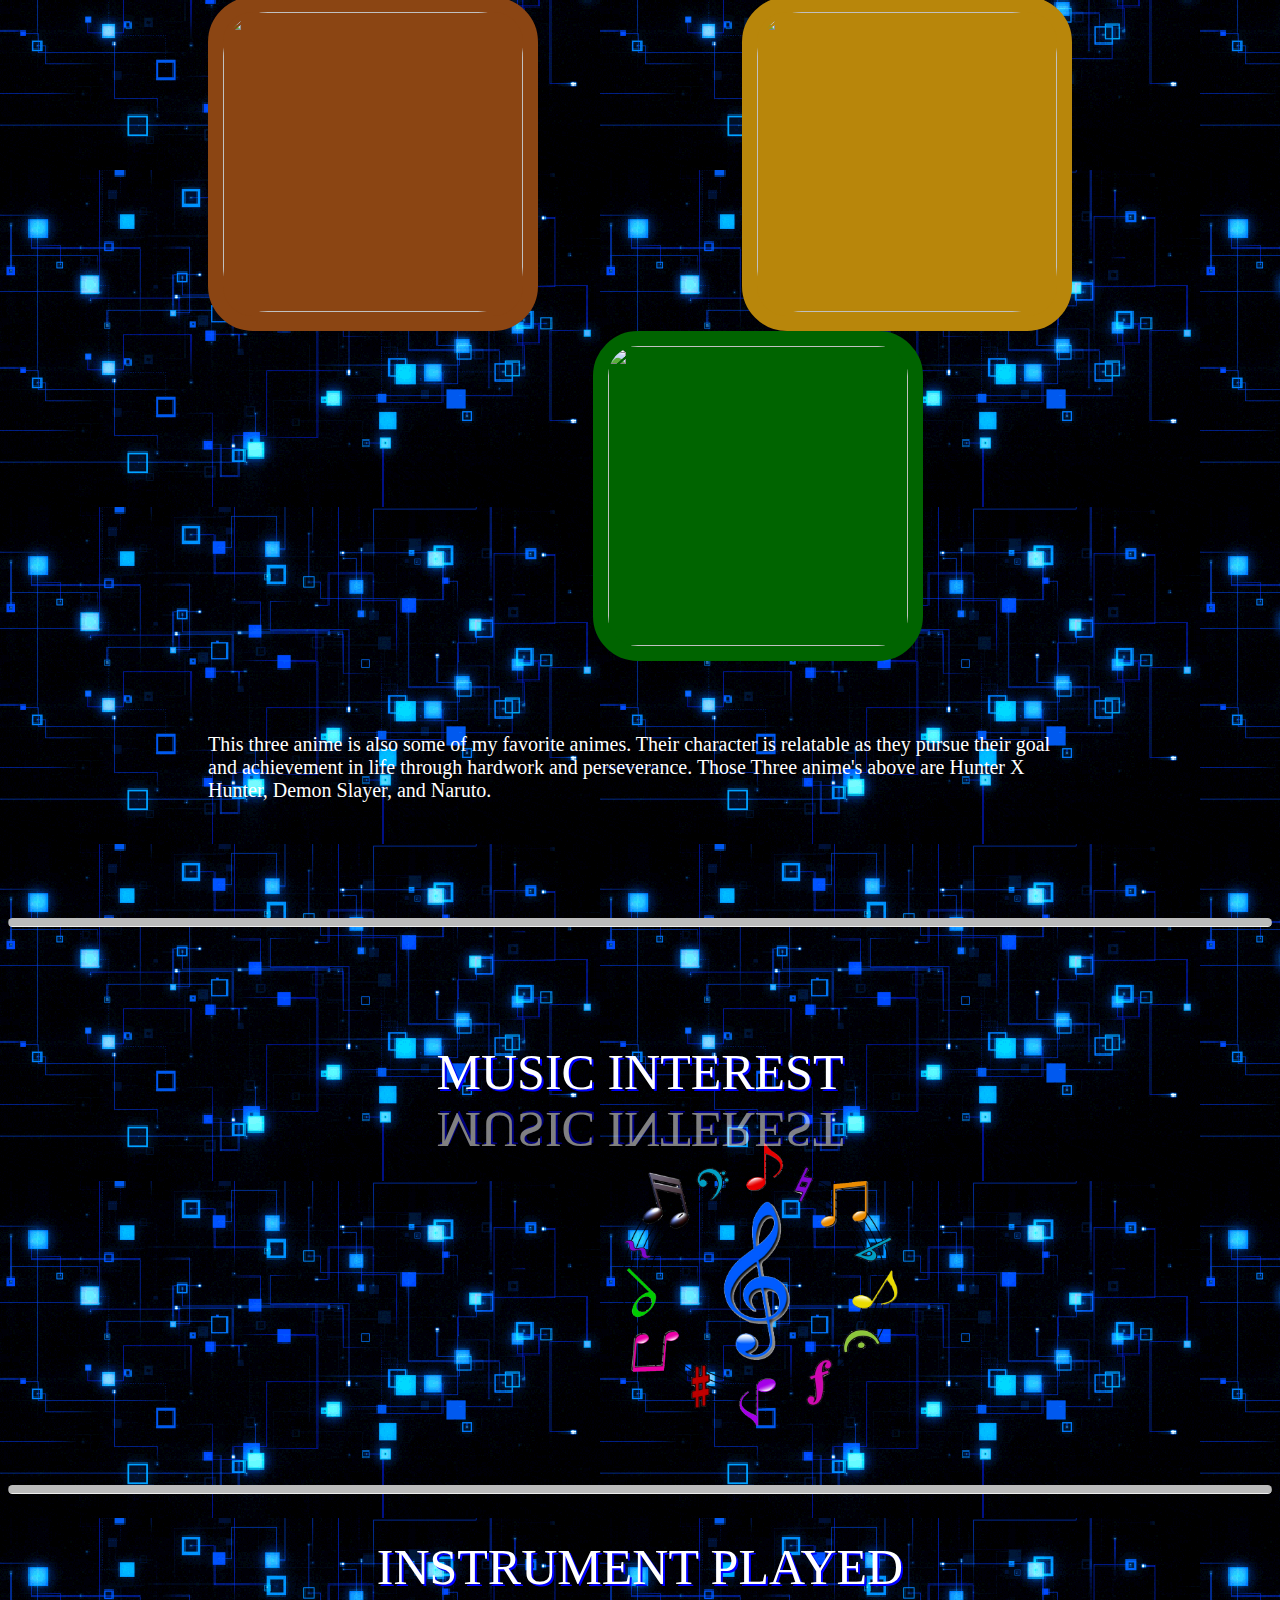
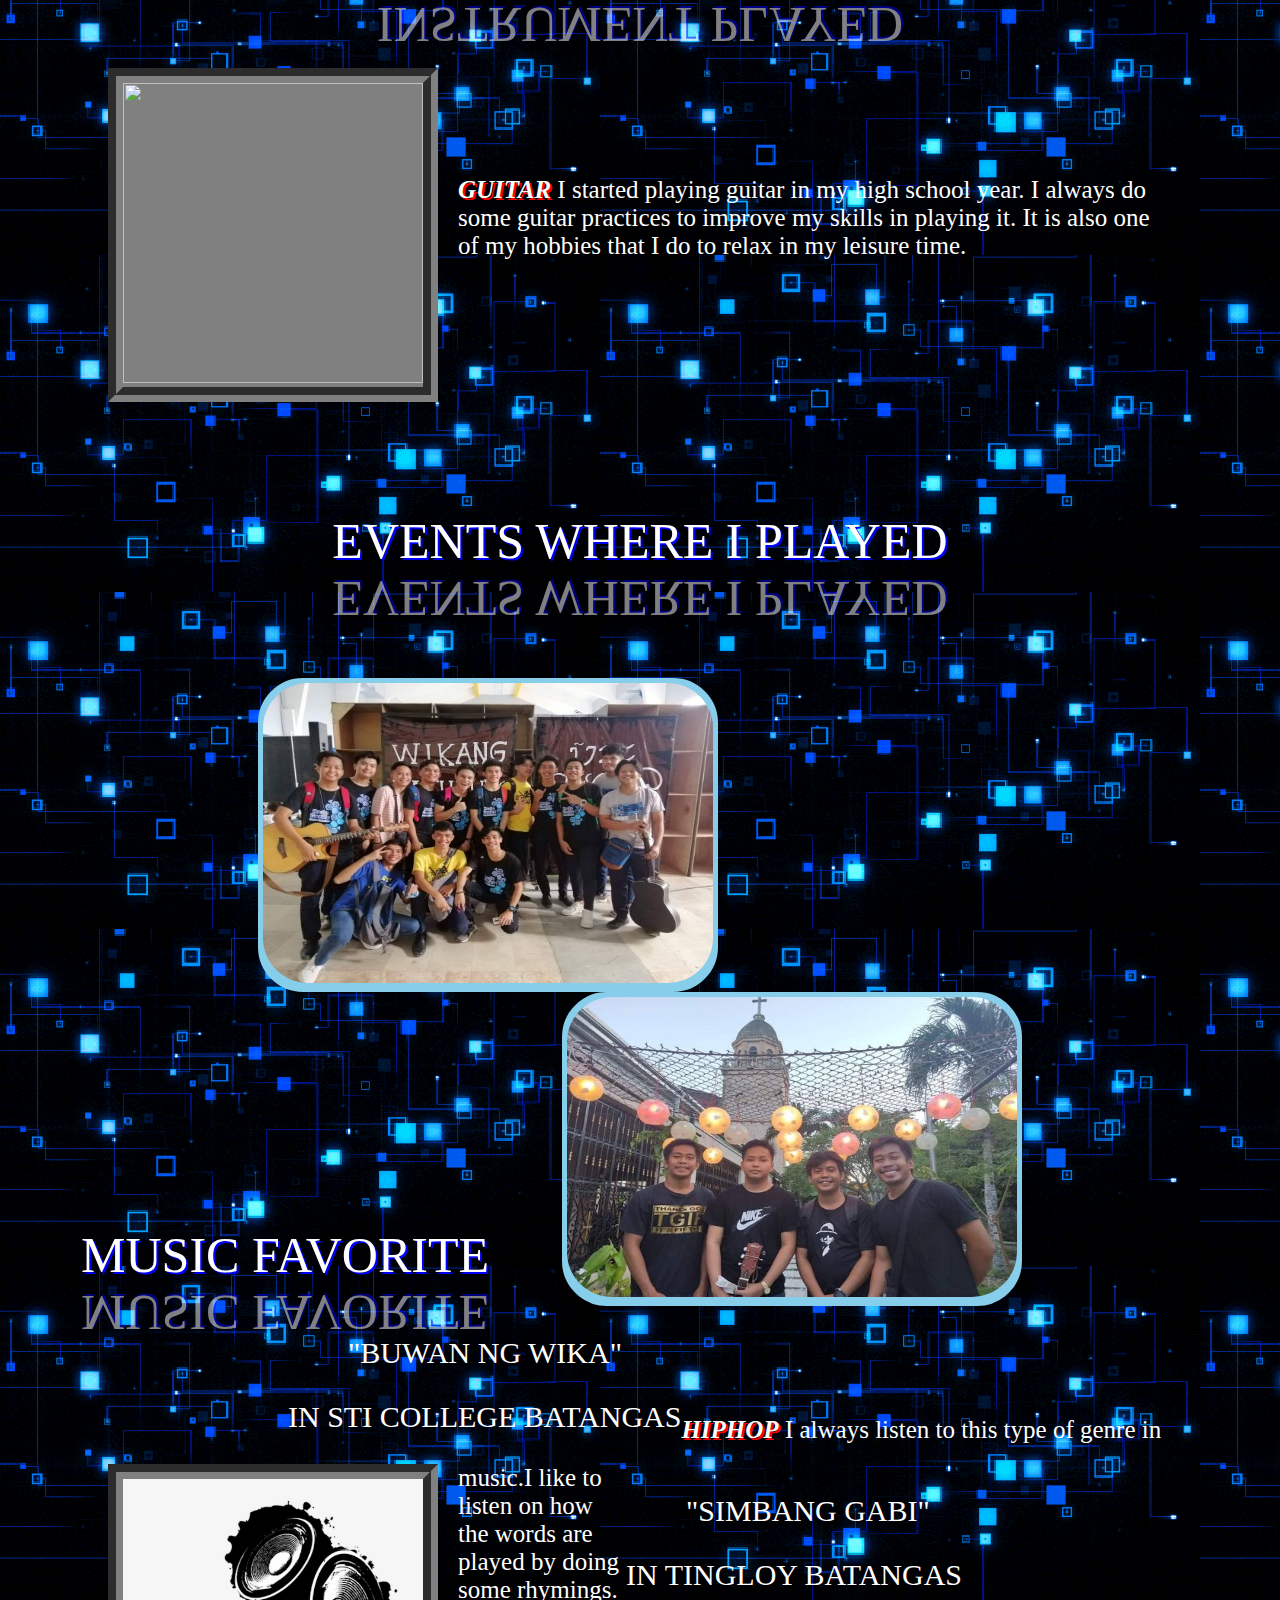
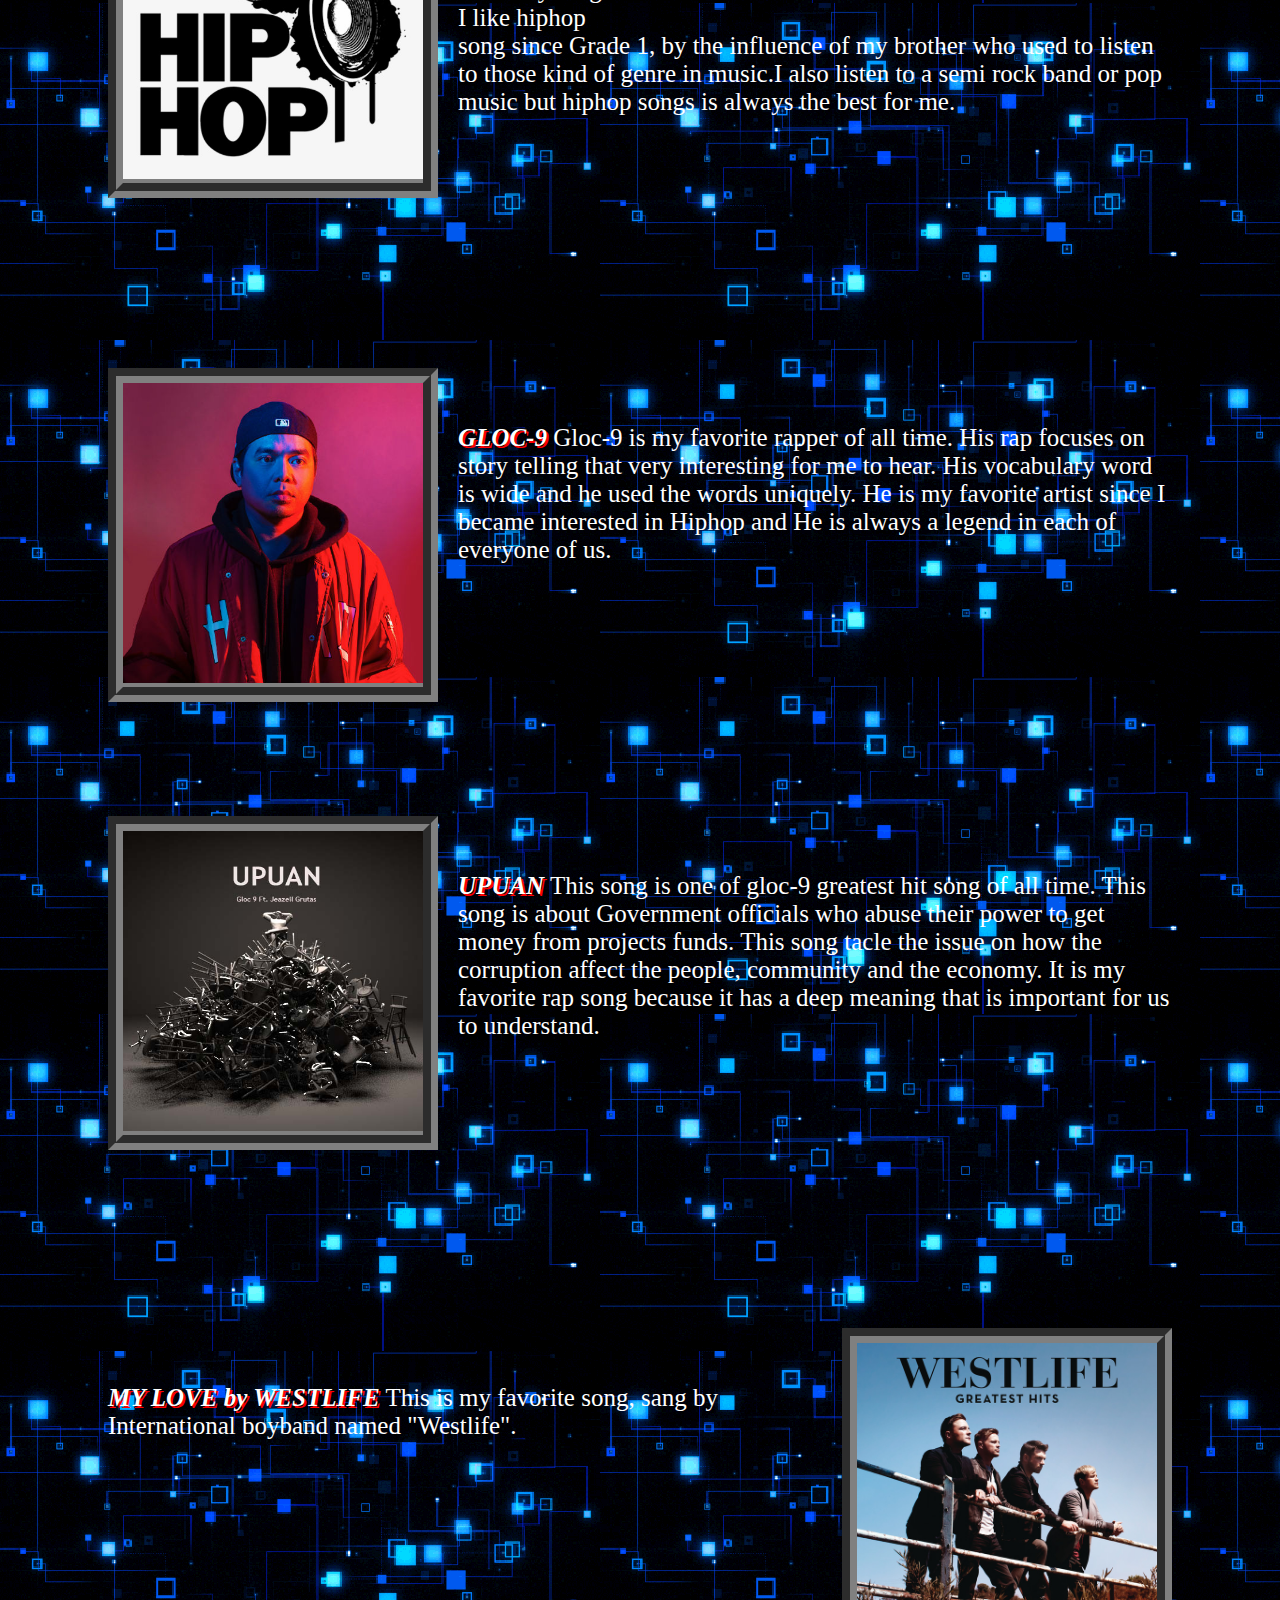
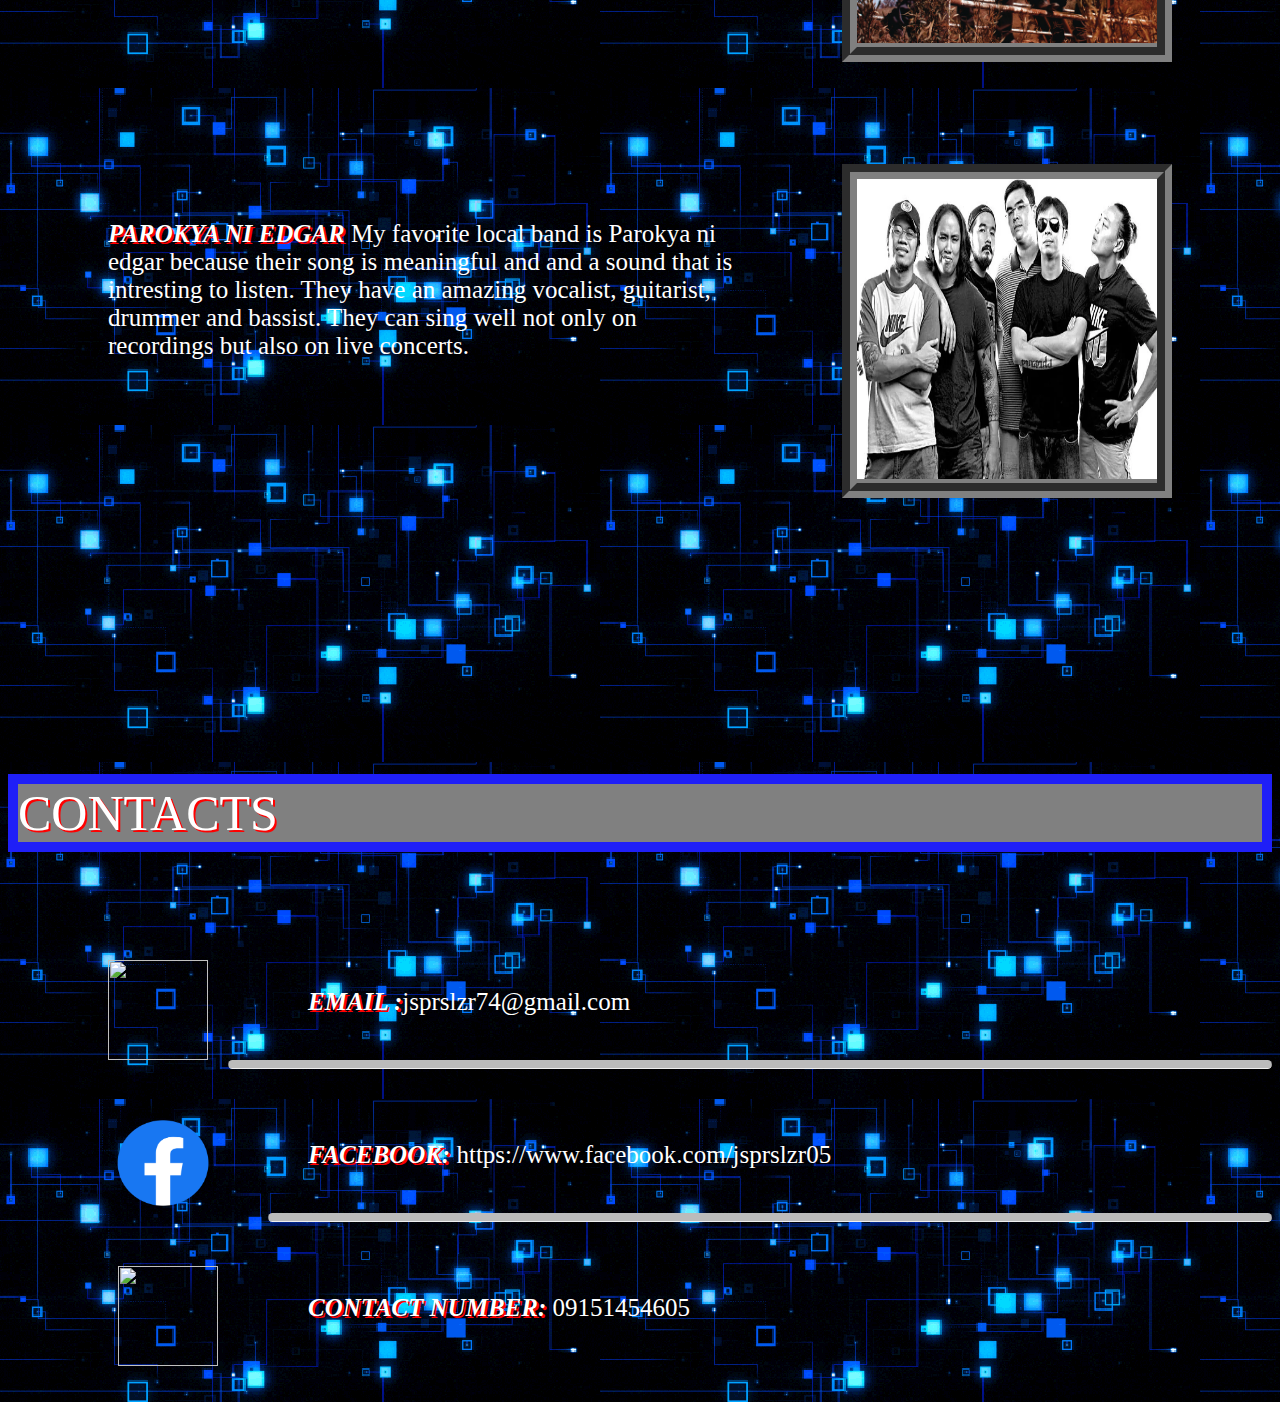
==== commit 359e25d4: "update" ====
--- a/index.html
+++ b/index.html
@@ -19,8 +19,8 @@
             <br></br>
                <li><a href="./index.html" style= "background-color:white;
                color: black;">HOME</a></li>
-               <li><a href="/JasperSalazar/nav/family.html">FAMILY MEMBERS</a></li>
-               <li><a href="/JasperSalazar/nav/about.html">ABOUT</a></li>
+               <li><a href="./nav/family.html">FAMILY MEMBERS</a></li>
+               <li><a href="./nav/about.html">ABOUT</a></li>
            </ul>
            <br></br>
     </nav>
@@ -450,25 +450,14 @@
      
   <div>
 
-<section style = "float:right;">
-  <nav>
-      <ul>
-          <br></br>
-             <li><a href="./index.html" style= "background-color:white;
-             color: black;">HOME</a></li>
-             <li><a href="/JasperSalazar/nav/family.html">FAMILY MEMBERS</a></li>
-             <li><a href="/JasperSalazar/nav/about.html">ABOUT</a></li>
-         </ul>
-         <br></br>
-  </nav>
-</section>
+
 
   </div>
 
 
 
 
-      </div>
+    </div>
 
 
 
--- a/nav/styles.css
+++ b/nav/styles.css
@@ -31,7 +31,7 @@
 
 
 body {
-    background-image:url("/JasperSalazar/images/ok.gif");
+    background-image:url("../images/ok.gif");
 }
 
 header {
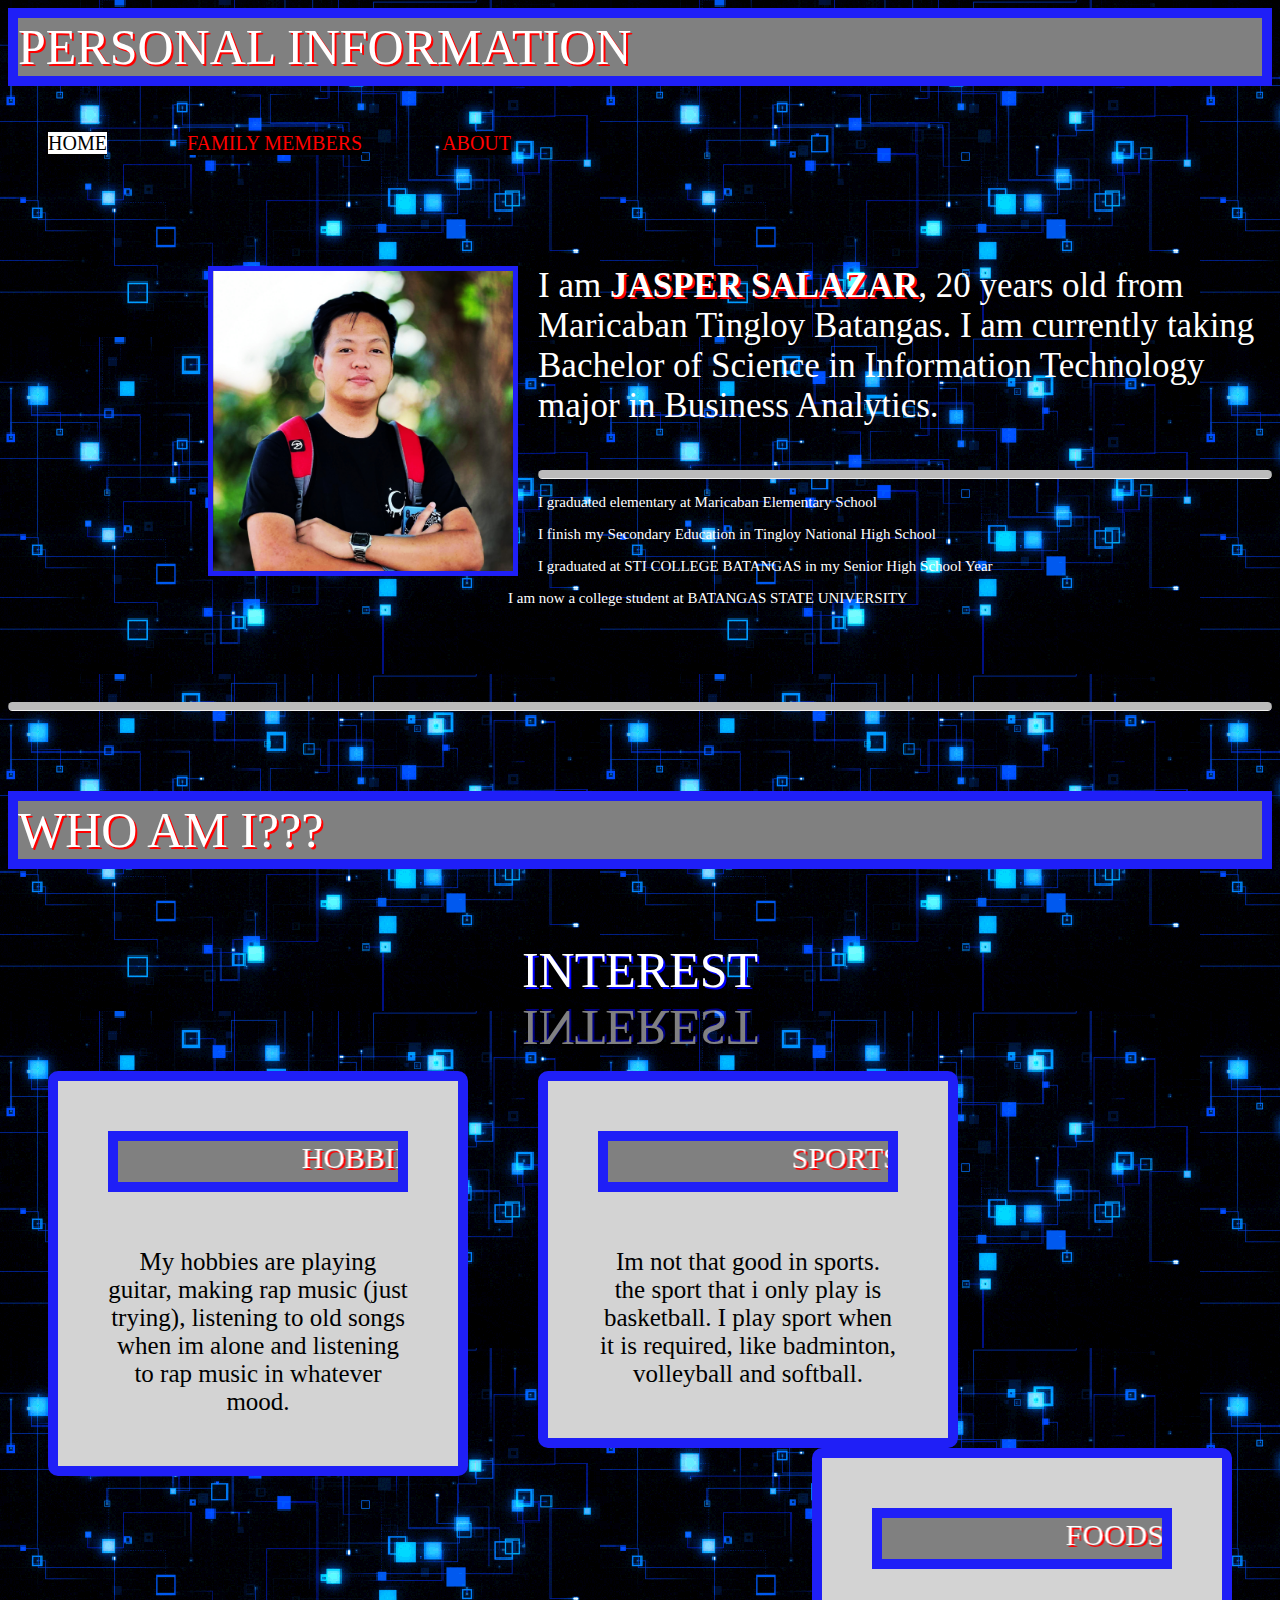
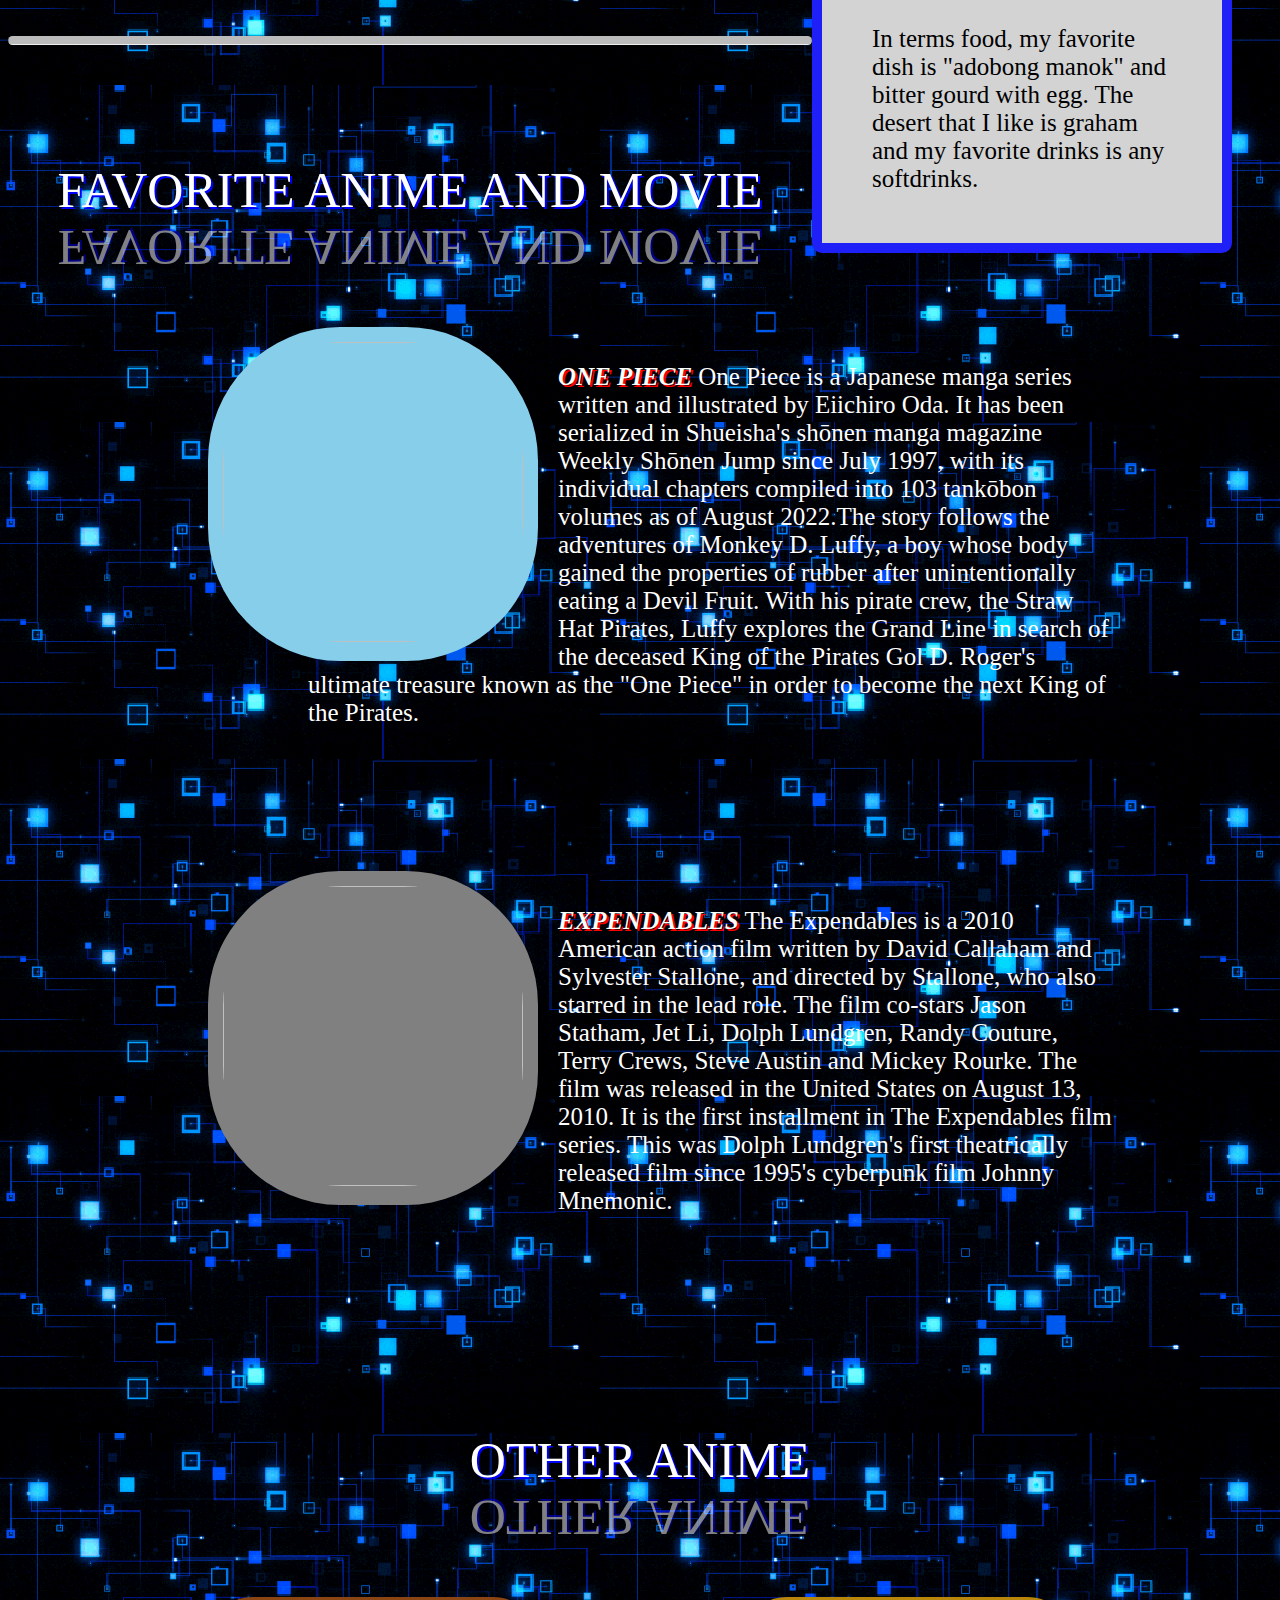
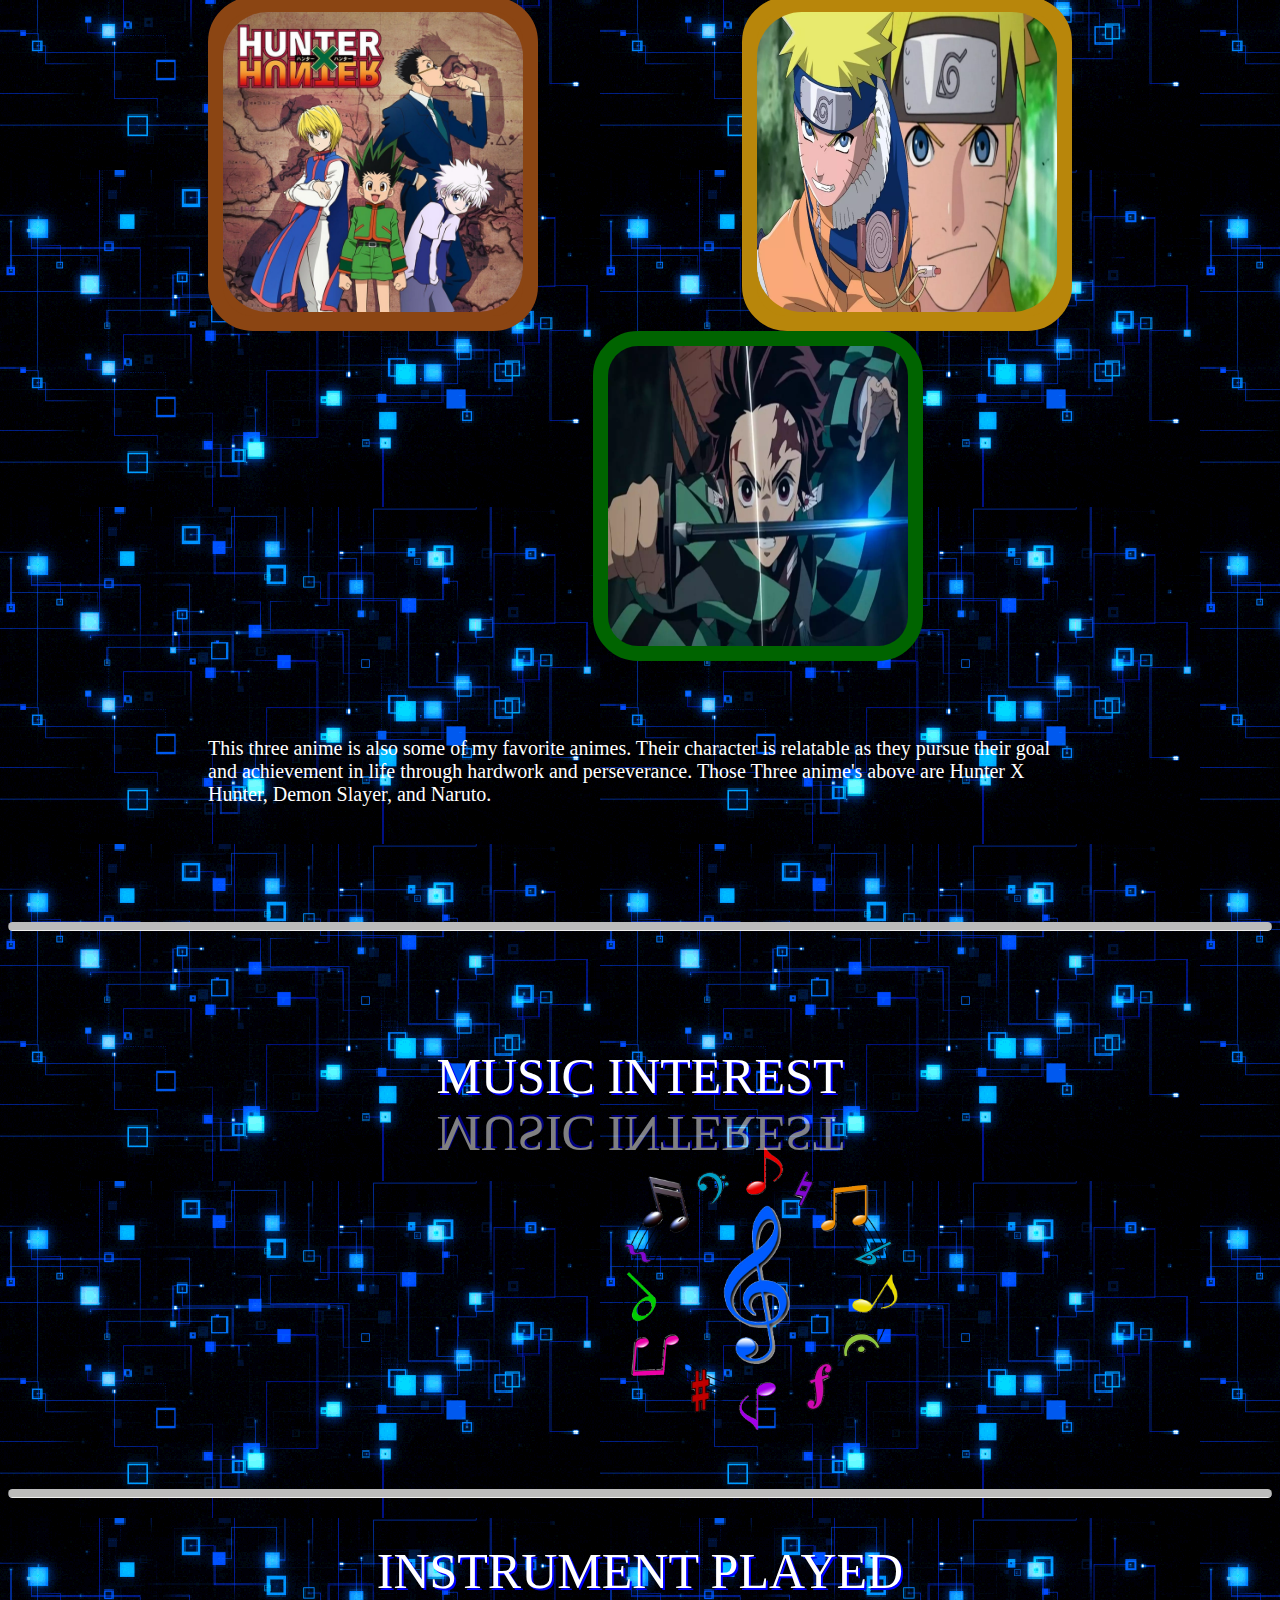
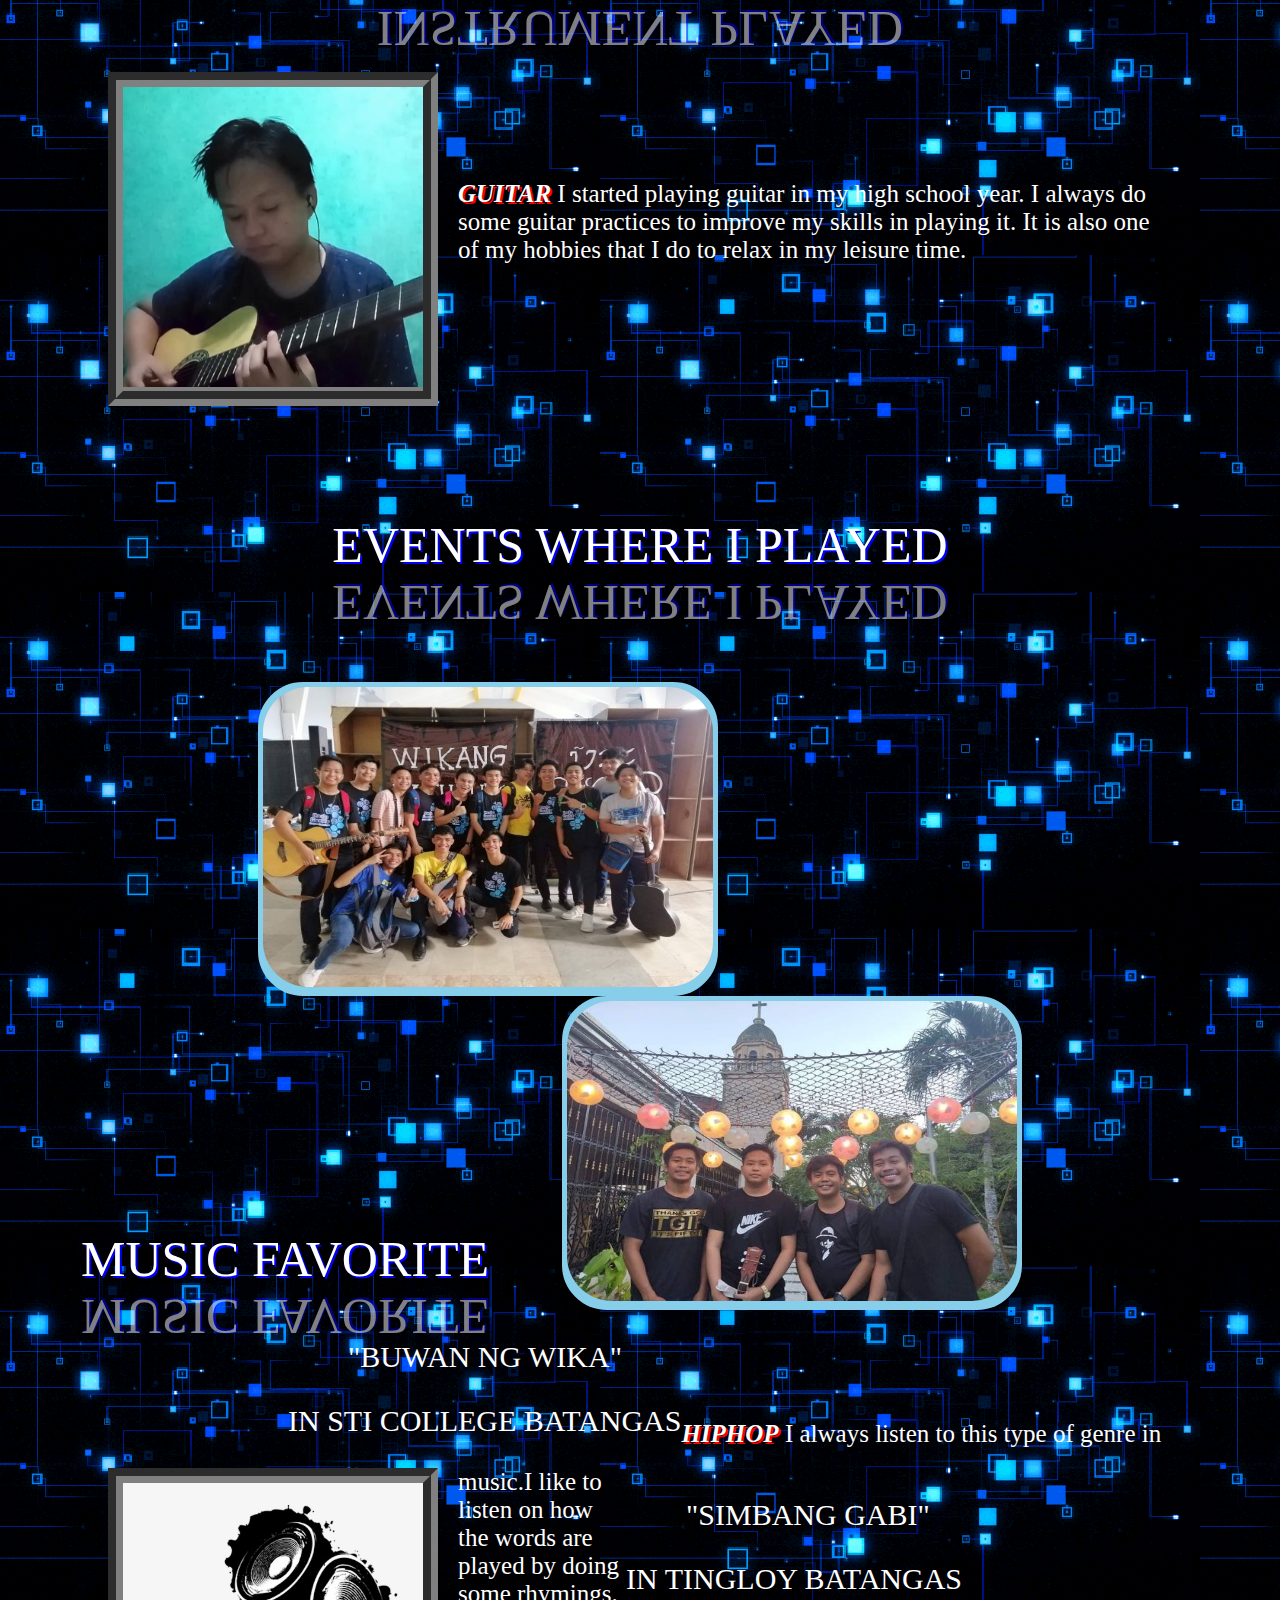
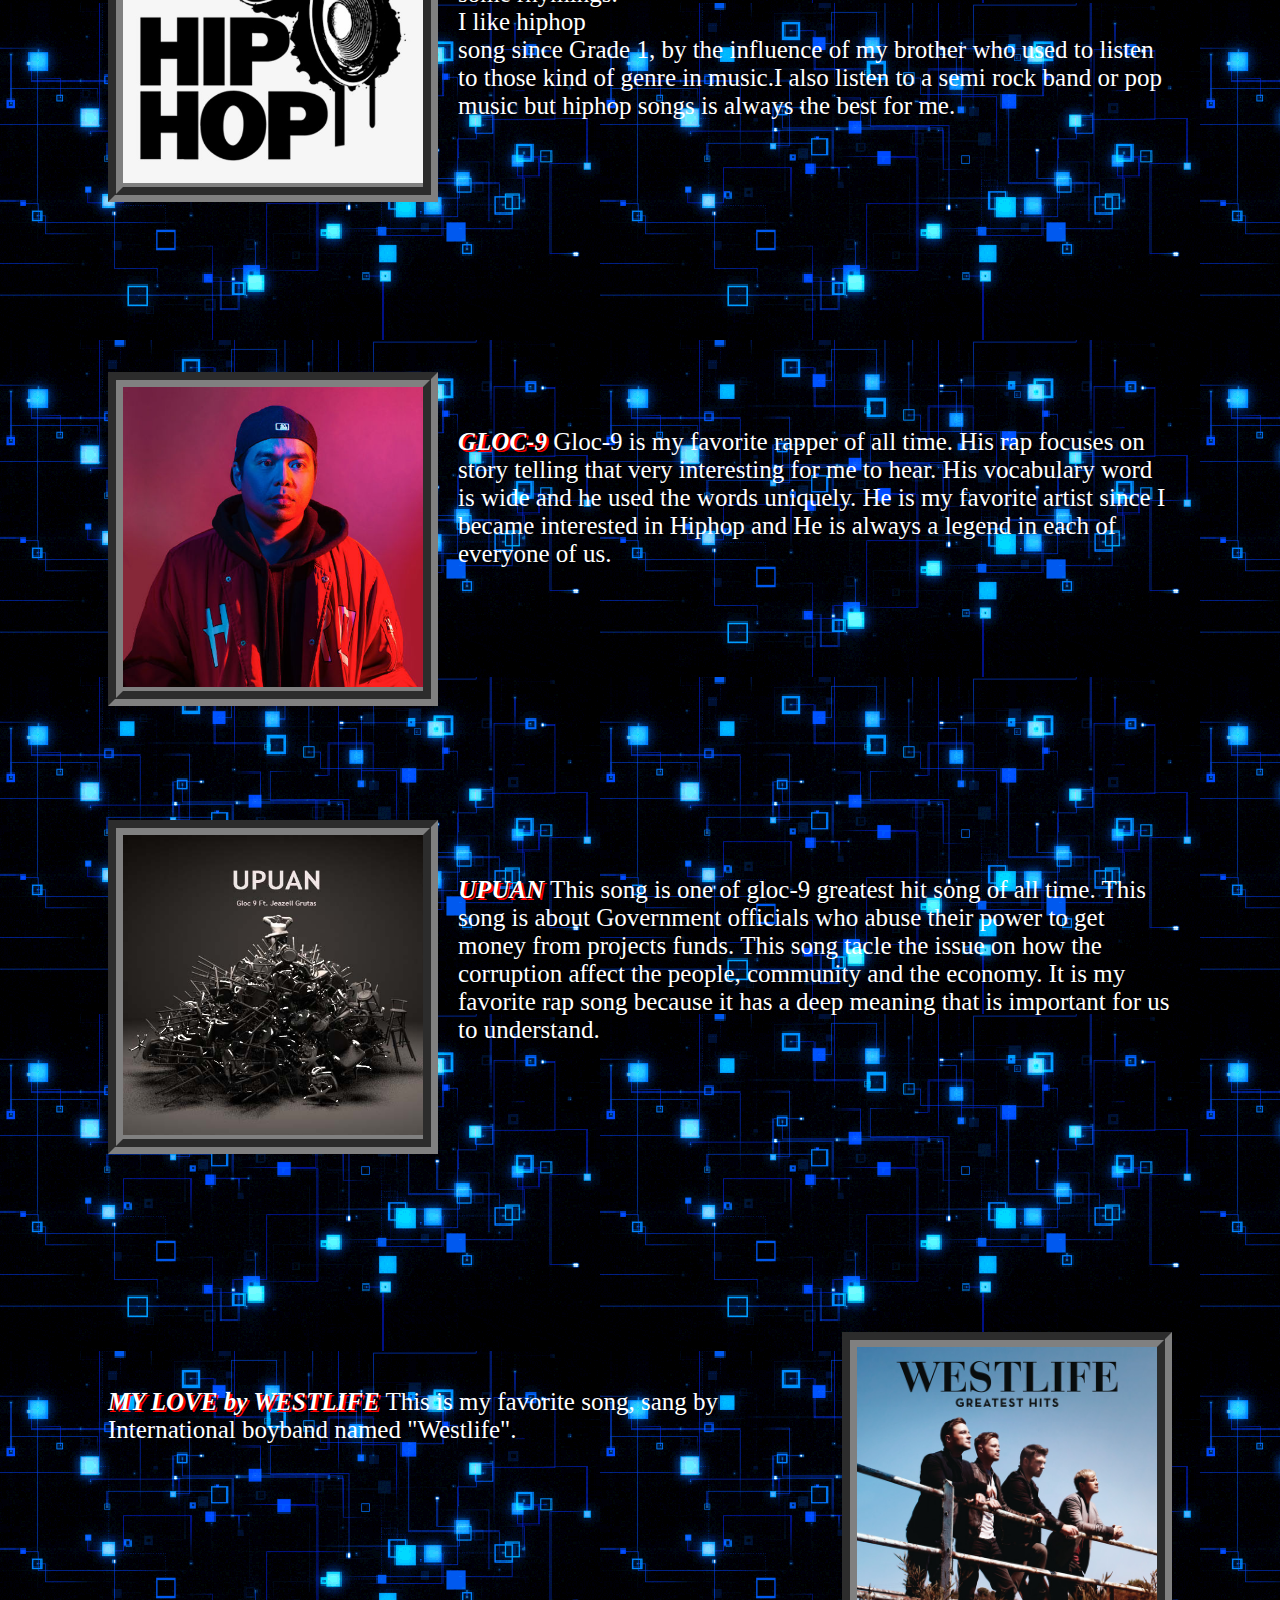
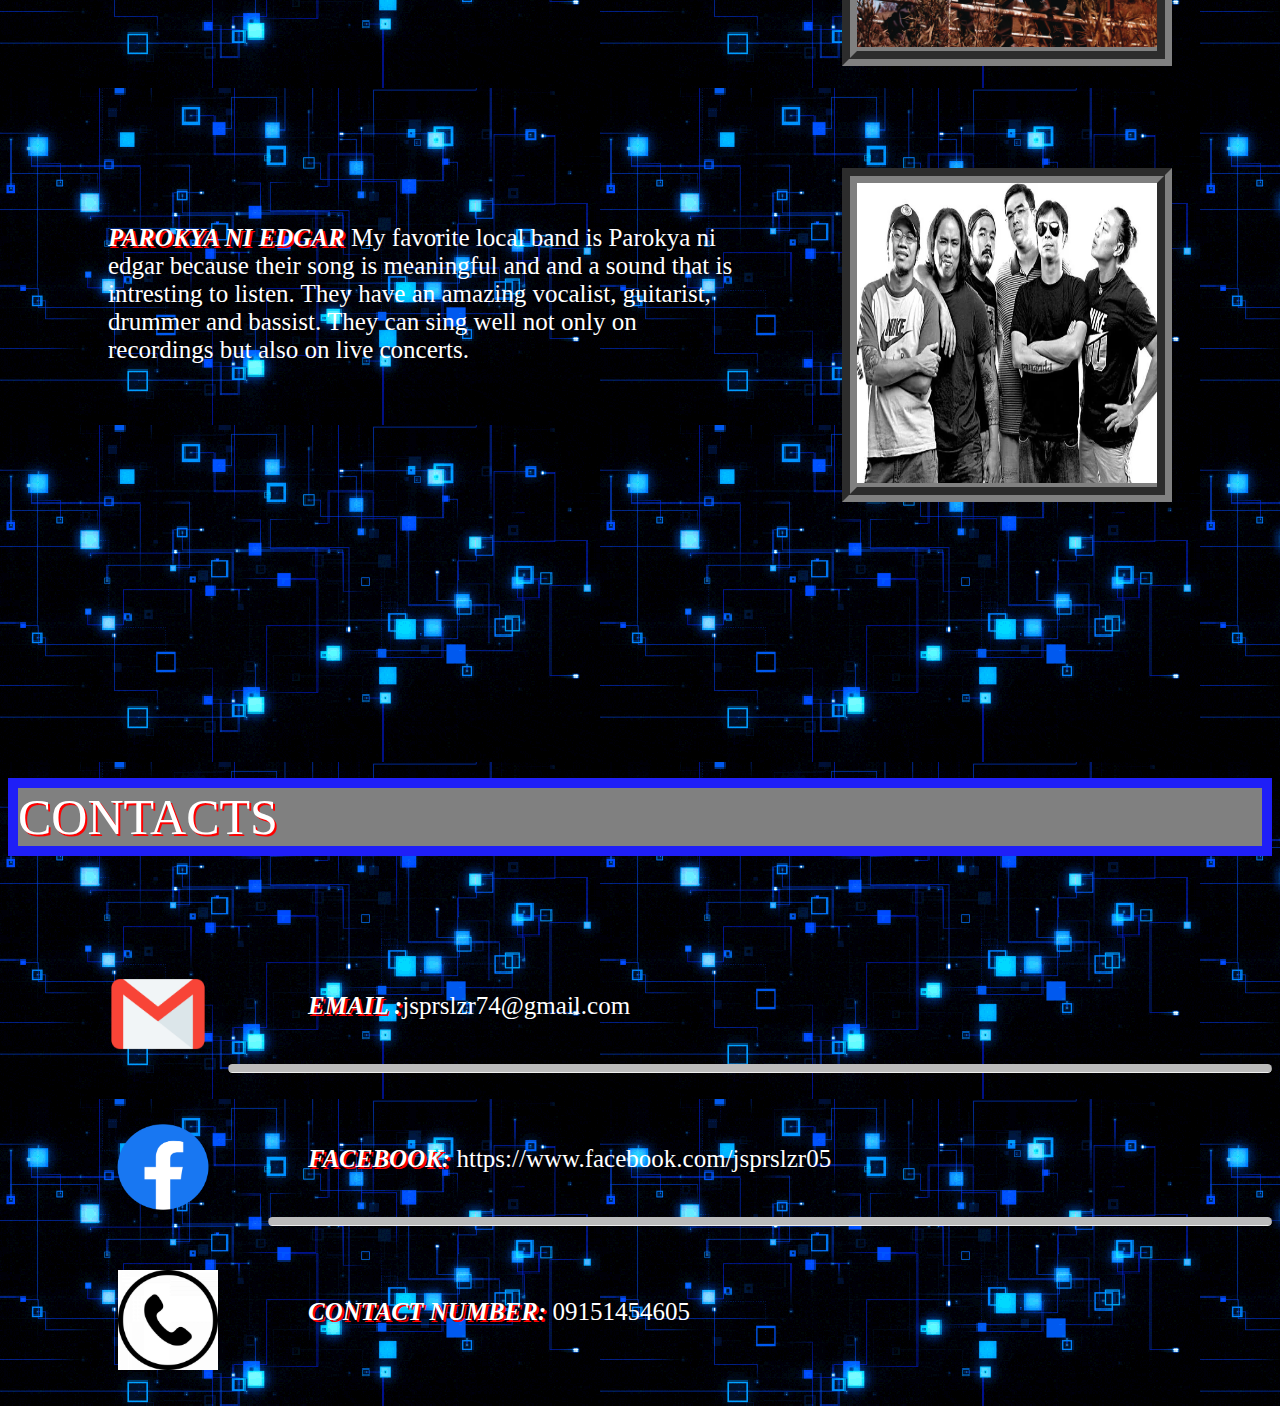
==== commit ce6e8f60: "update" ====
--- a/index.html
+++ b/index.html
@@ -37,7 +37,7 @@
 
         <div class = "MainPic">
     
-            <img src= "./images/JasperProfile.JPG" class= "center" width="300" height="300">
+            <img src= "./images/JasperProfile.jpg" class= "center" width="300" height="300">
             <div class = "overlay">
                 <div class="text">Hello! I am <b><i>Jasper</i></b>, the developer of this Website.</div>
                 </div>
@@ -165,15 +165,15 @@
 
 <div class = "otherAni">
    <div> 
-    <div class = "naruto"><img src="./images/naruto.WEBP" style="border-radius: 45px; width: 300px; height:300px"></div>
+    <div class = "naruto"><img src="./images/naruto.webp" style="border-radius: 45px; width: 300px; height:300px"></div>
 </div> 
 
   <div> 
-    <div class = "hunter"><img src="./images/hxh.JPG" style="border-radius: 45px; width: 300px; height:300px"></div>
+    <div class = "hunter"><img src="./images/hxh.jpg" style="border-radius: 45px; width: 300px; height:300px"></div>
 </div>
 
 <div>
-    <div class = "ds"><img src="./images/ds.WEBP" style= " border-radius: 45px; border: 15px solid darkgreen;width: 300px; height:300px; background-color: darkgreen;"></div>
+    <div class = "ds"><img src="./images/ds.webp" style= " border-radius: 45px; border: 15px solid darkgreen;width: 300px; height:300px; background-color: darkgreen;"></div>
 </div>
 
 </div>
@@ -221,7 +221,7 @@
 
 <div class = "musicinterest">
     <div> 
-     <div class = "instru"><img src="./images/gitarako.JPG" style="width: 300px; height:300px"></div>
+     <div class = "instru"><img src="./images/gitarako.jpg" style="width: 300px; height:300px"></div>
  </div> 
  
  </div><br></br>
@@ -412,7 +412,7 @@
 
      <div class = "contact1">
         <div> 
-         <div class = "email"><img src="./images/email.WEBP" style="width: 100px; height:100px"></div>
+         <div class = "email"><img src="./images/email.webp" style="width: 100px; height:100px"></div>
      </div> 
     
         <div class = "emailText">
@@ -439,7 +439,7 @@
 
      <div class = "contact3">
         <div> 
-         <div class = "number"><img src="./images/contacts.JPG" style="width: 100px; height:100px"></div>
+         <div class = "number"><img src="./images/contacts.jpg" style="width: 100px; height:100px"></div>
      </div> 
     
         <div class = "numberText">
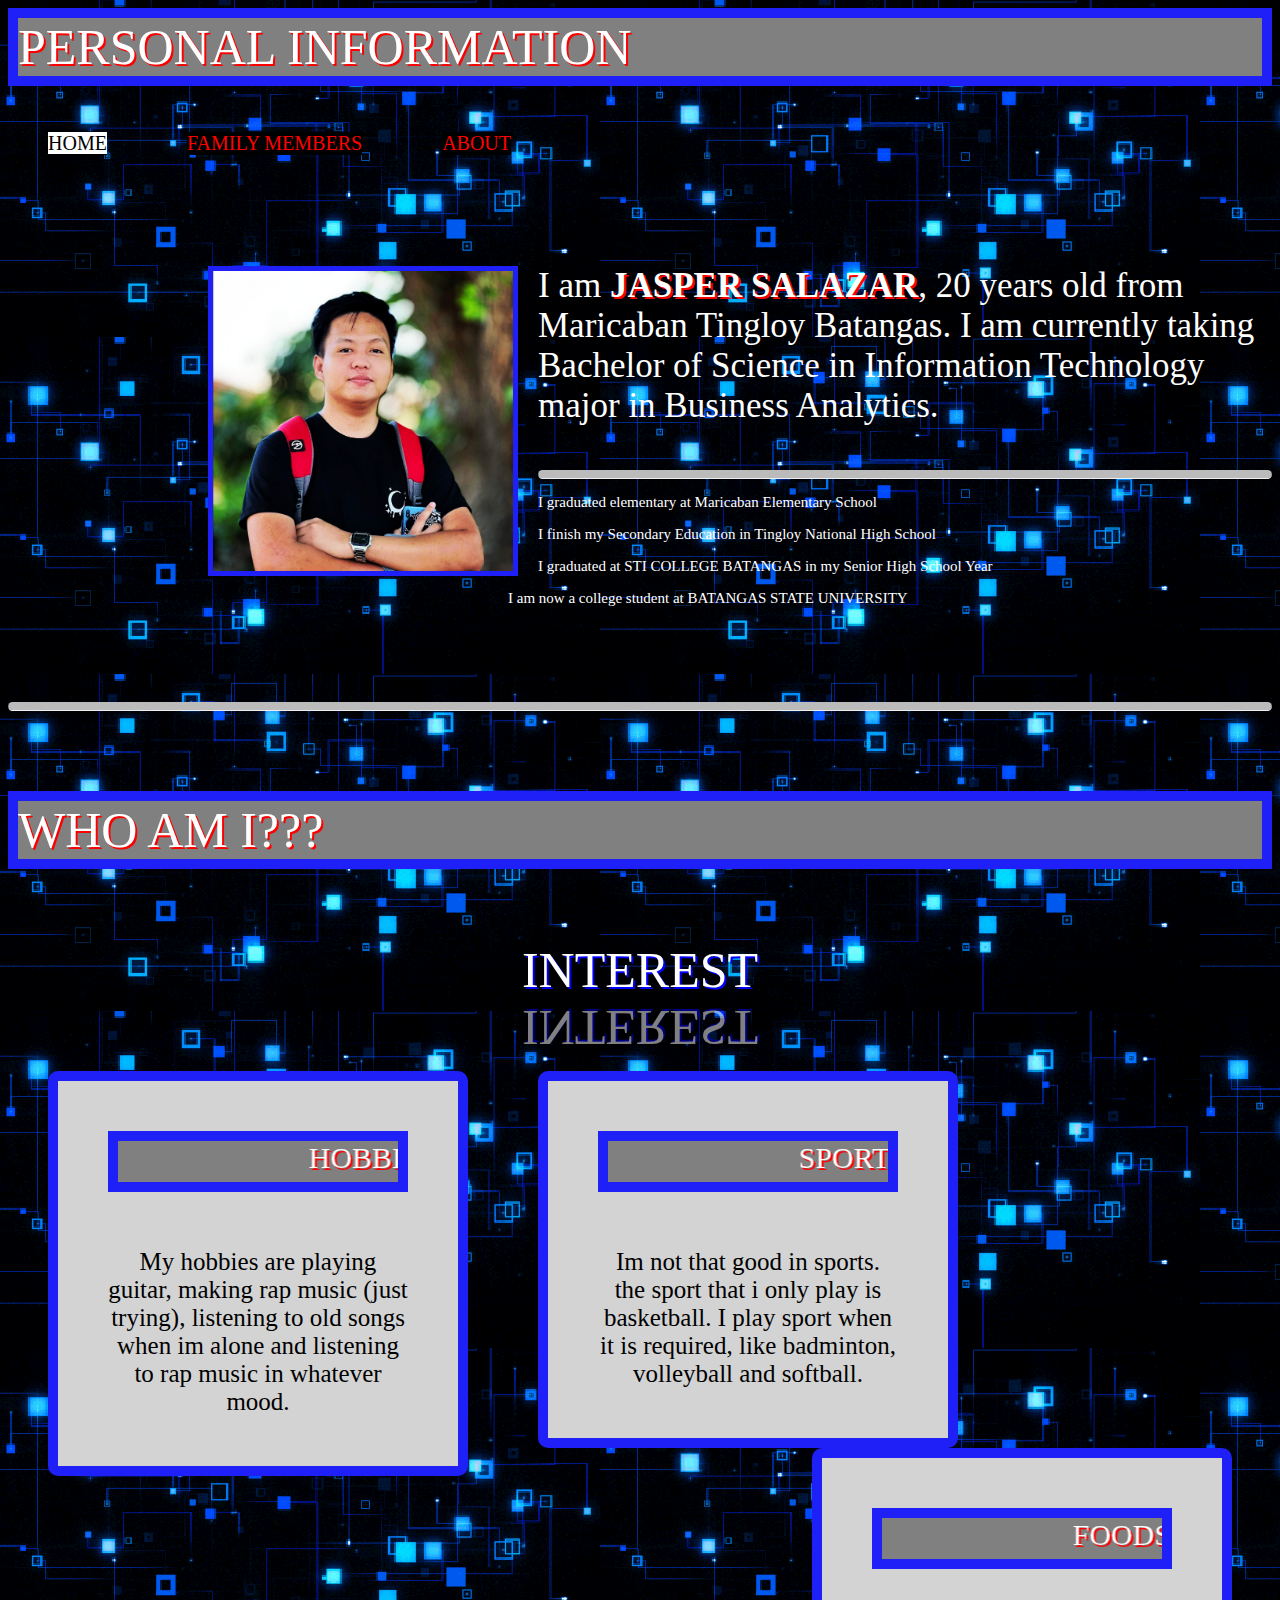
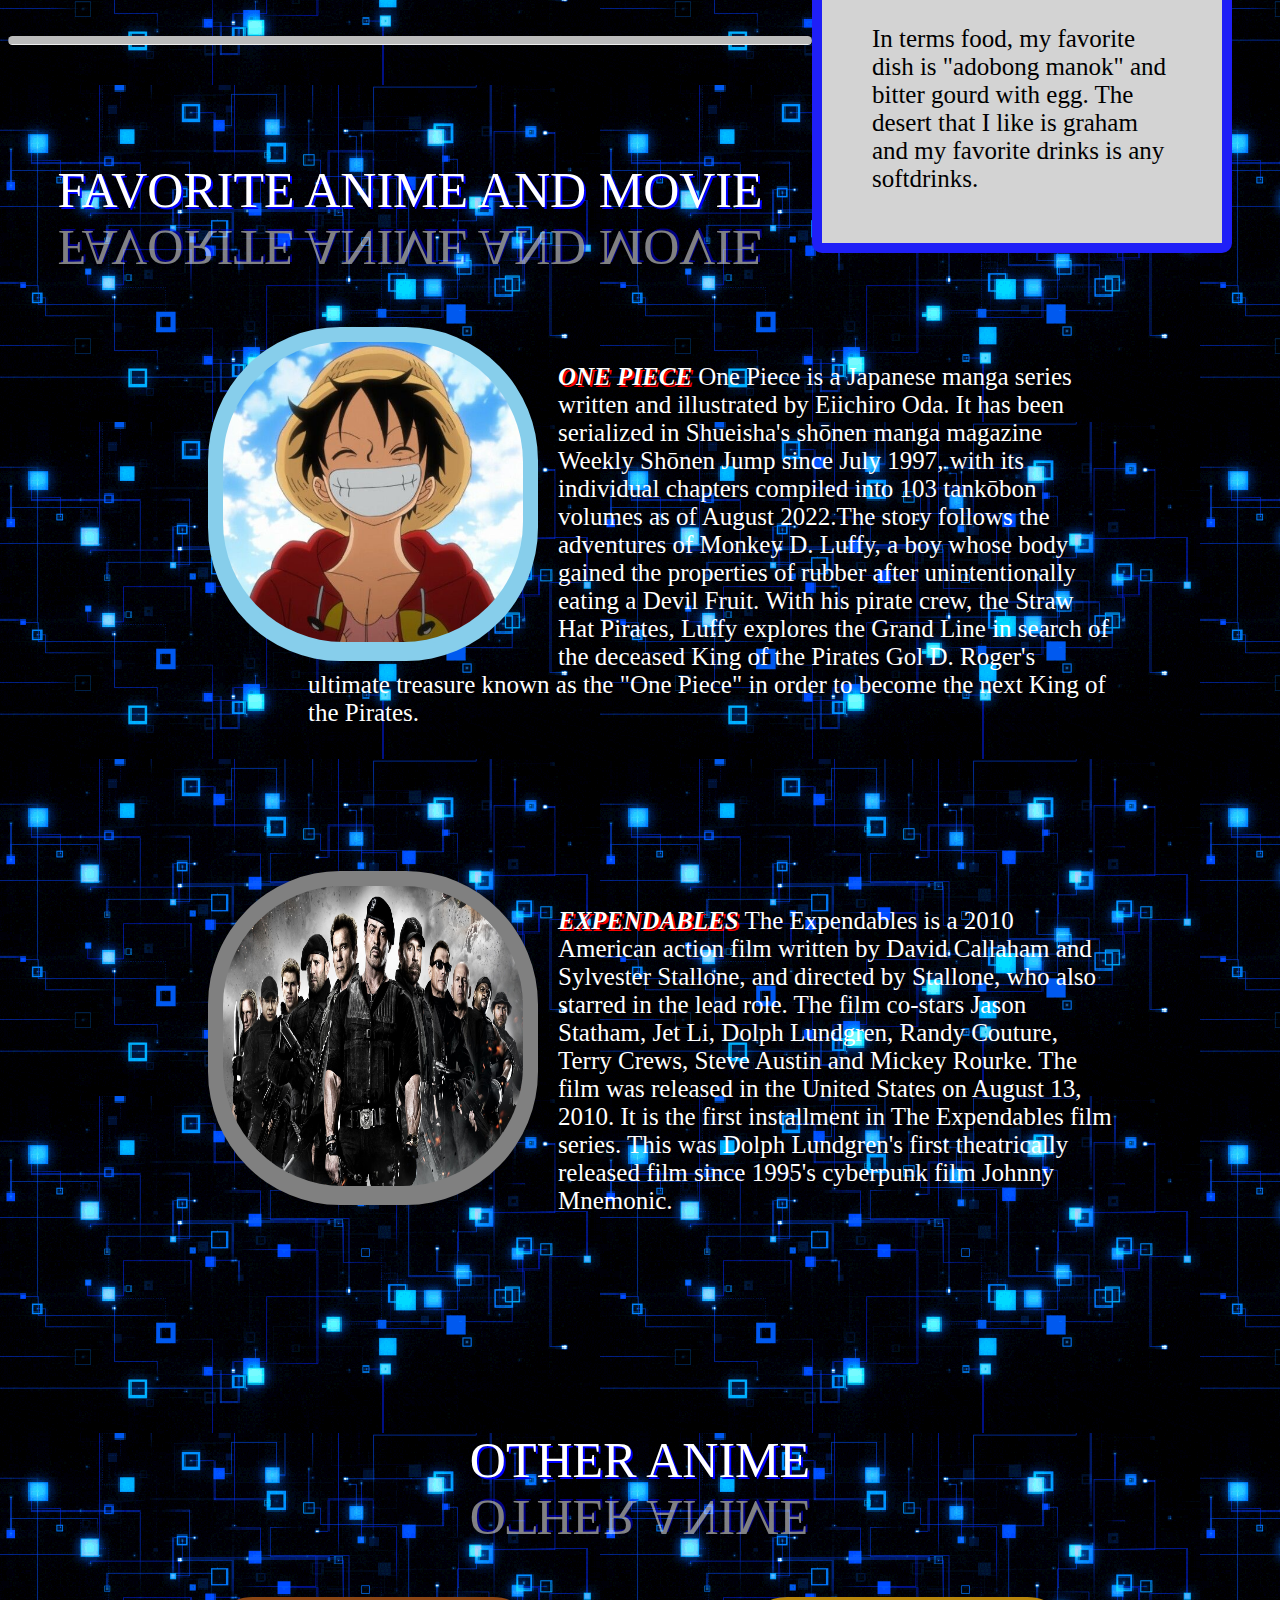
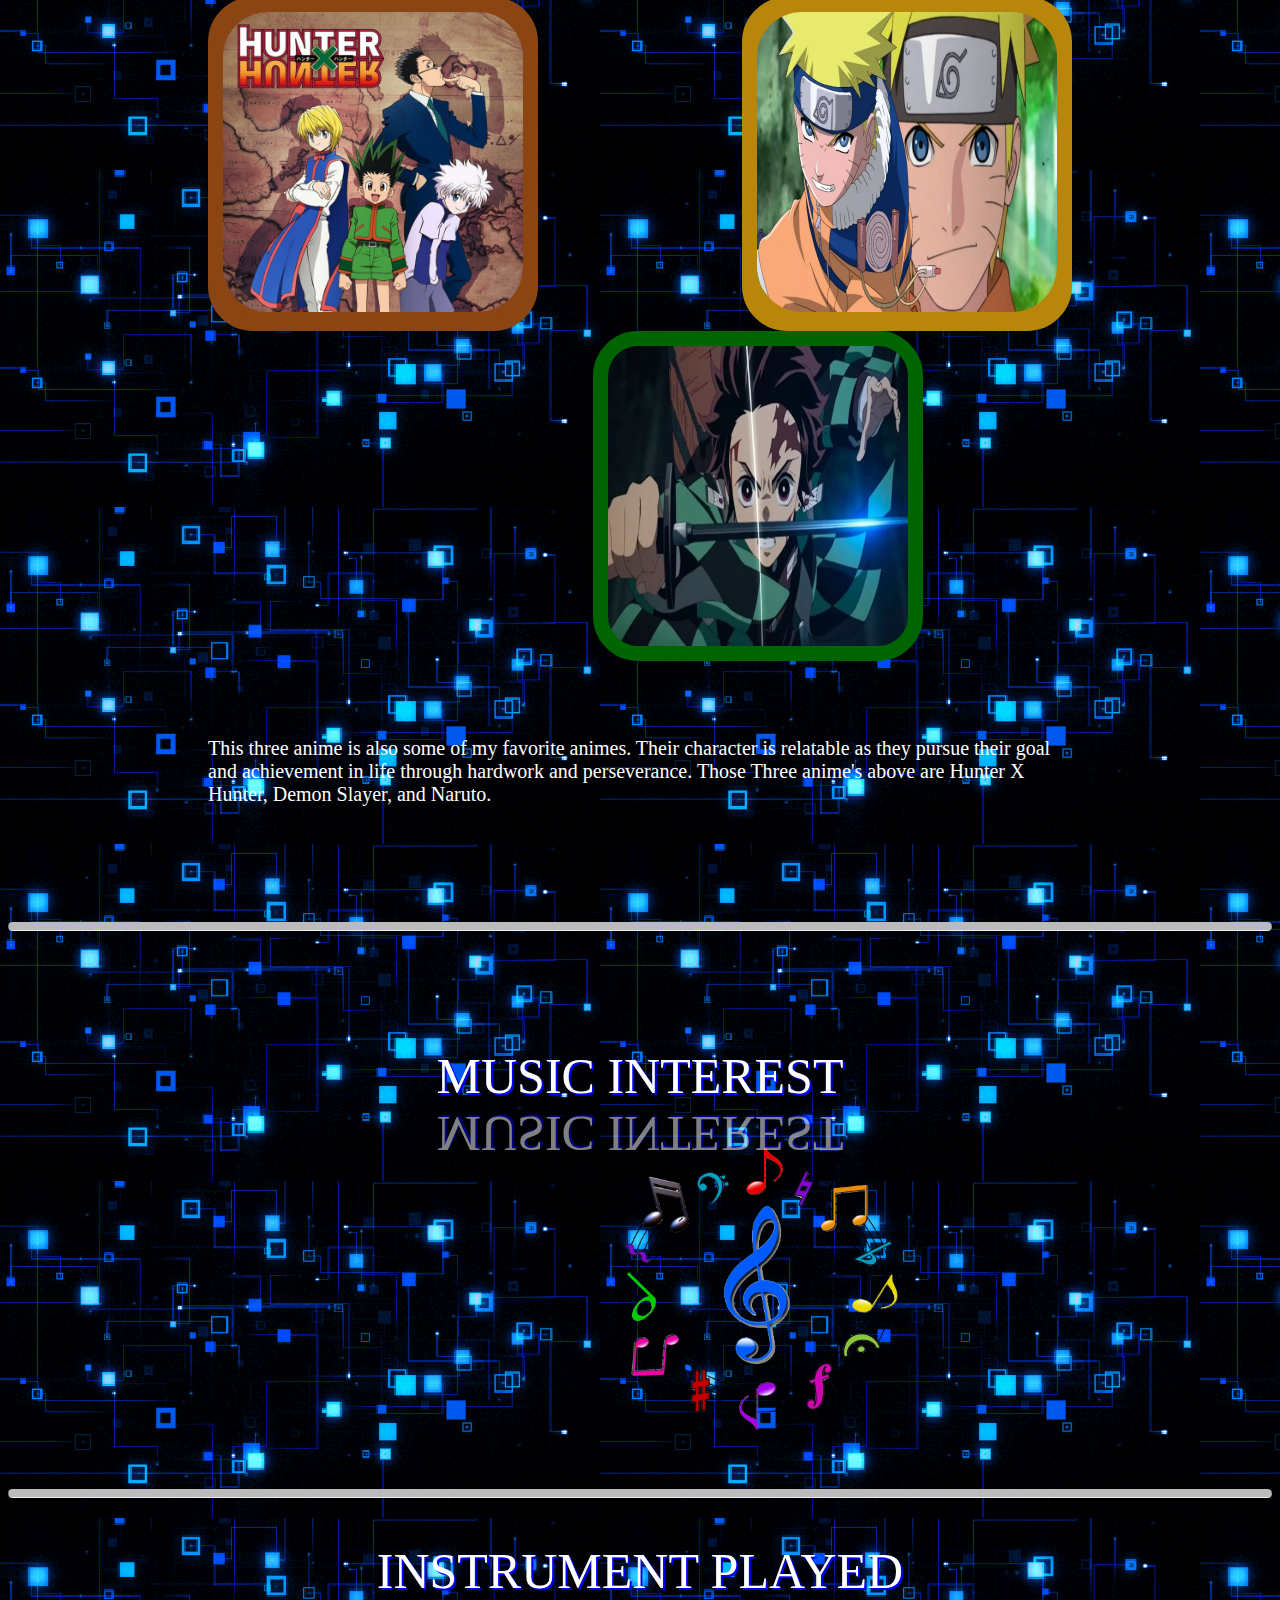
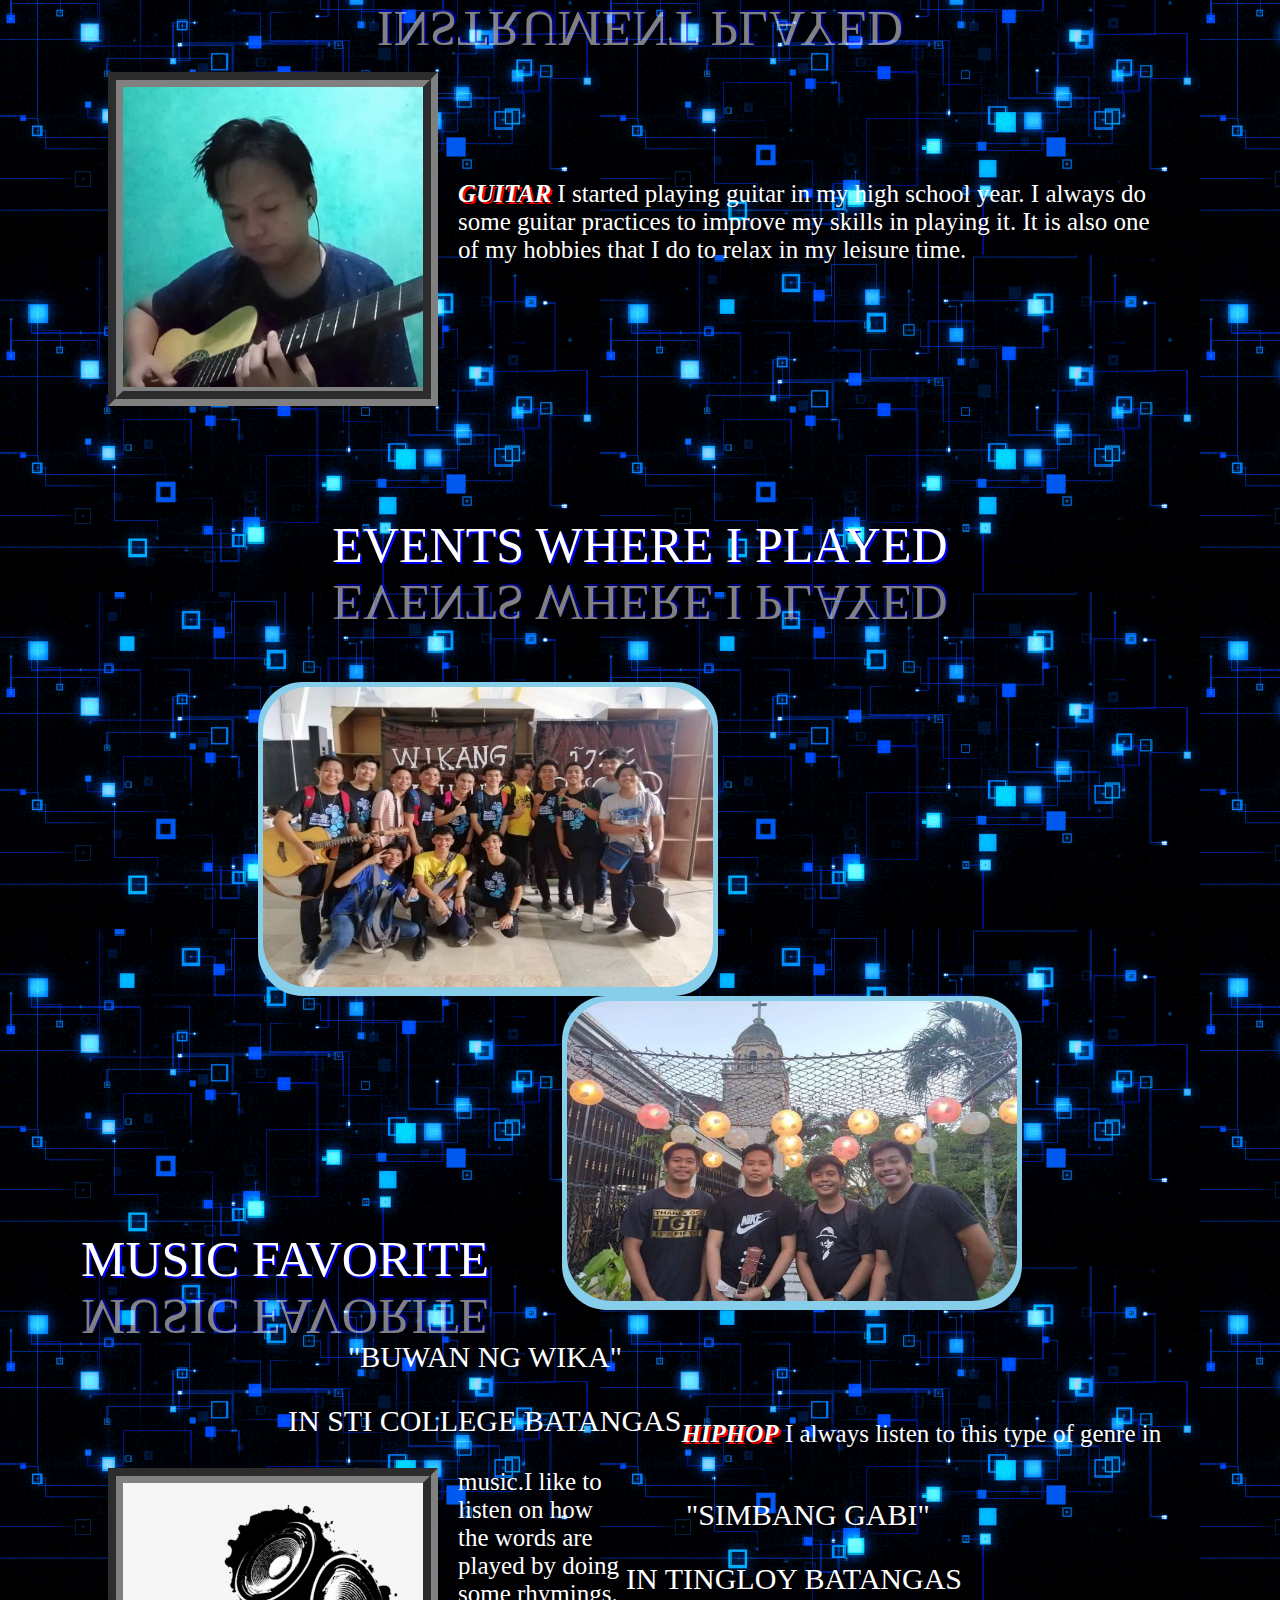
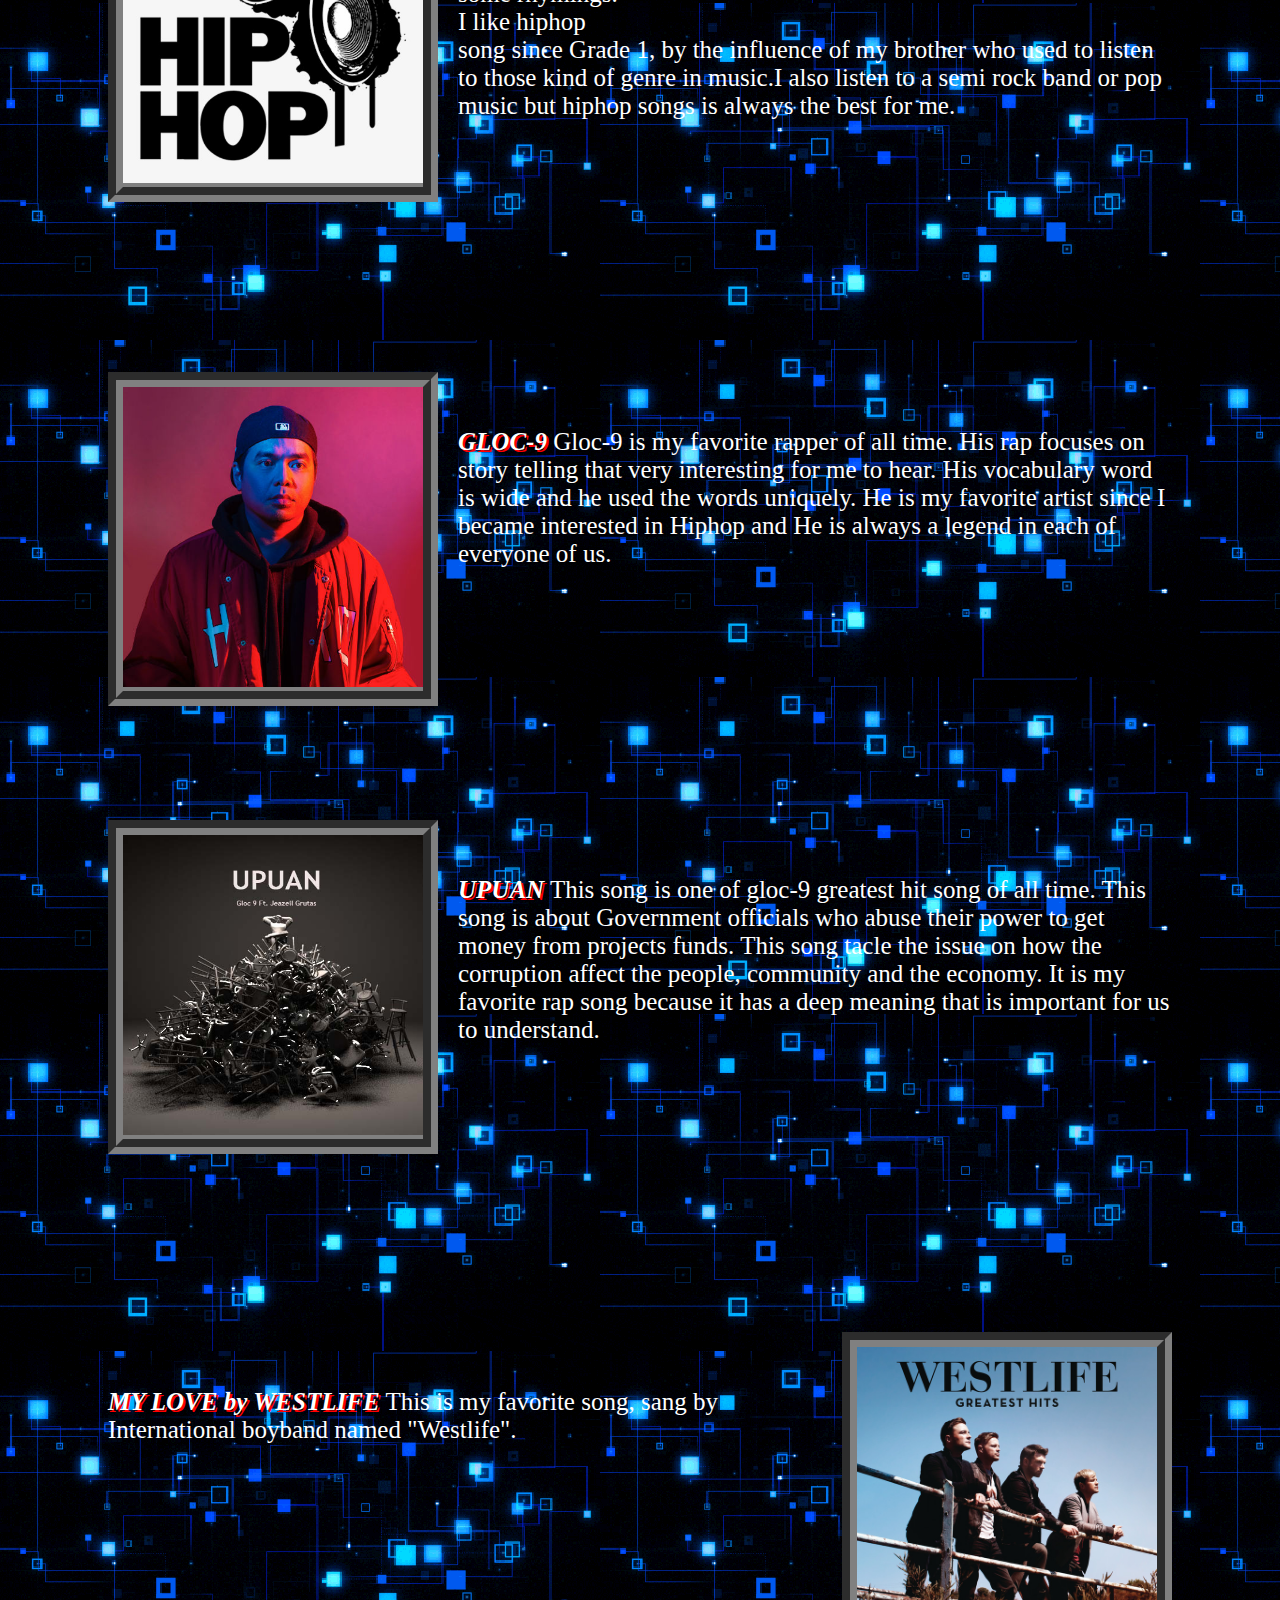
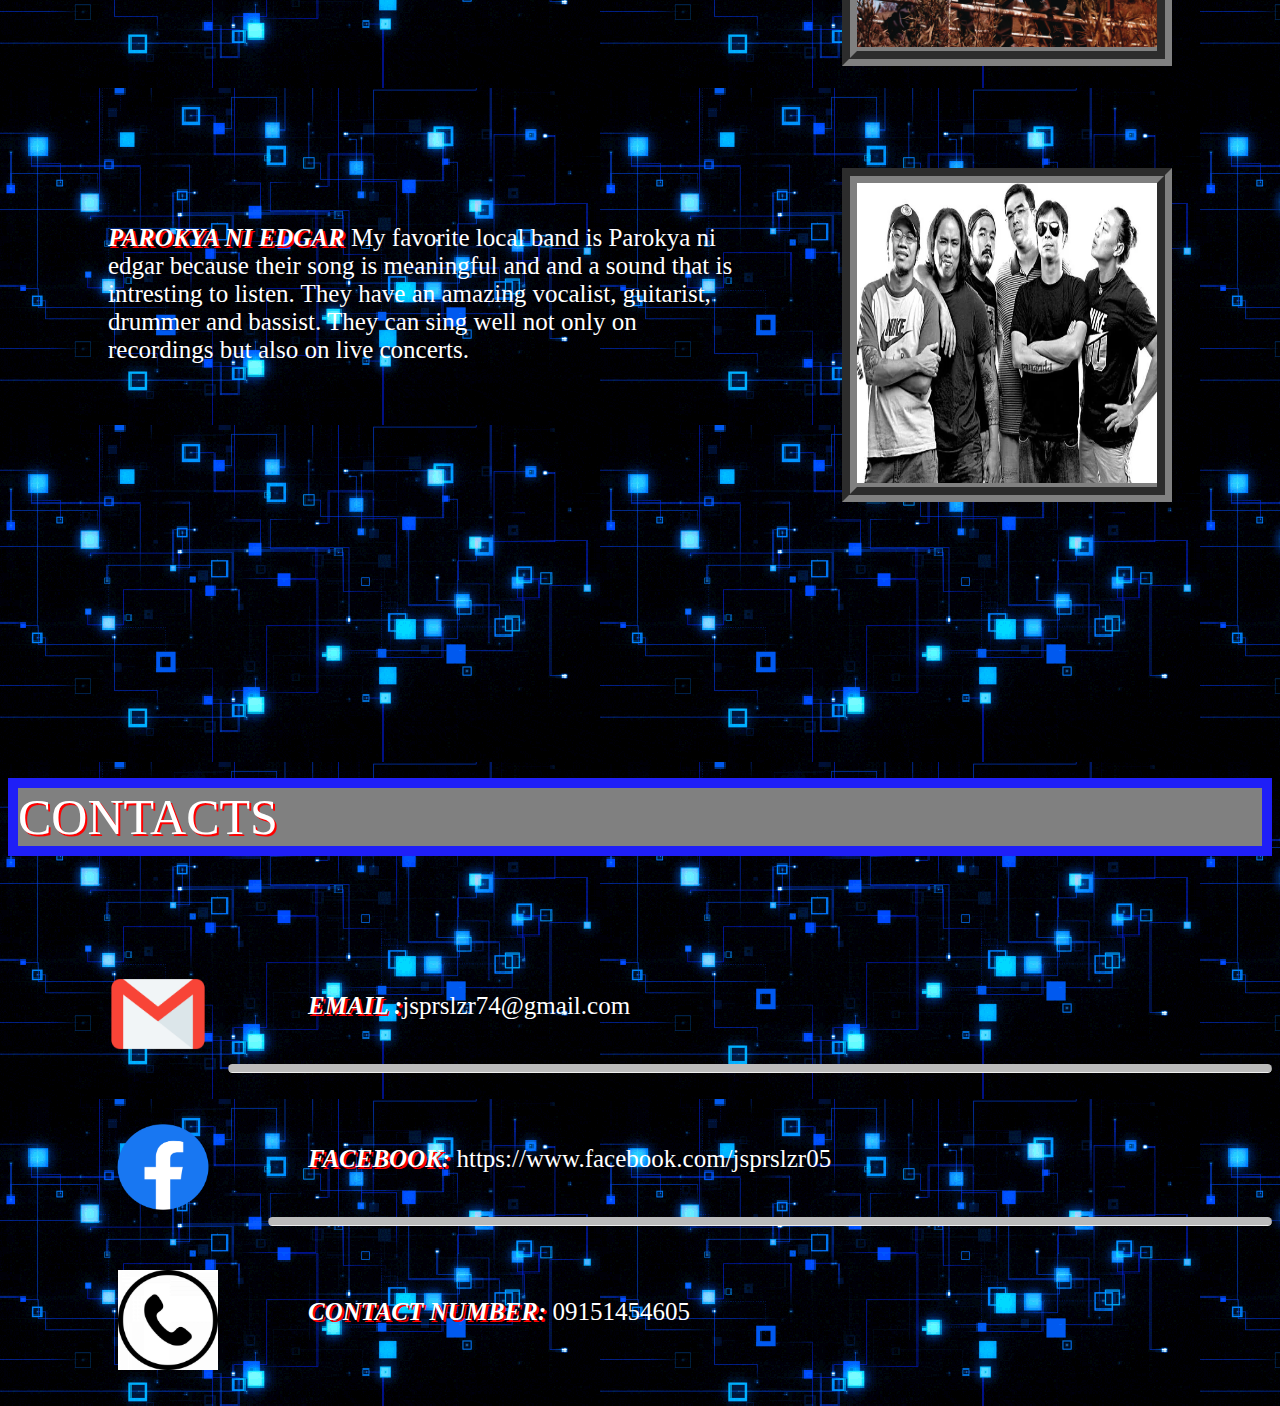
==== commit bd5f3d07: "update" ====
--- a/index.html
+++ b/index.html
@@ -121,7 +121,7 @@
     <br></br>
 
 <div  class = "anime">
-    <img src="./images/luffy.JPG" style="width: 300px;
+    <img src="./images/luffy.jpg" style="width: 300px;
     height:300px; border-radius:40%;">
     <div>
     </div>
@@ -138,7 +138,7 @@
 
 <div class = "TVMOVIE2">
     <div  class = "movie">
-        <img src="./images/movie1.JPG" style="width: 300px;
+        <img src="./images/movie1.jpg" style="width: 300px;
         height:300px; border-radius:40%;">
         <div>
         </div>
